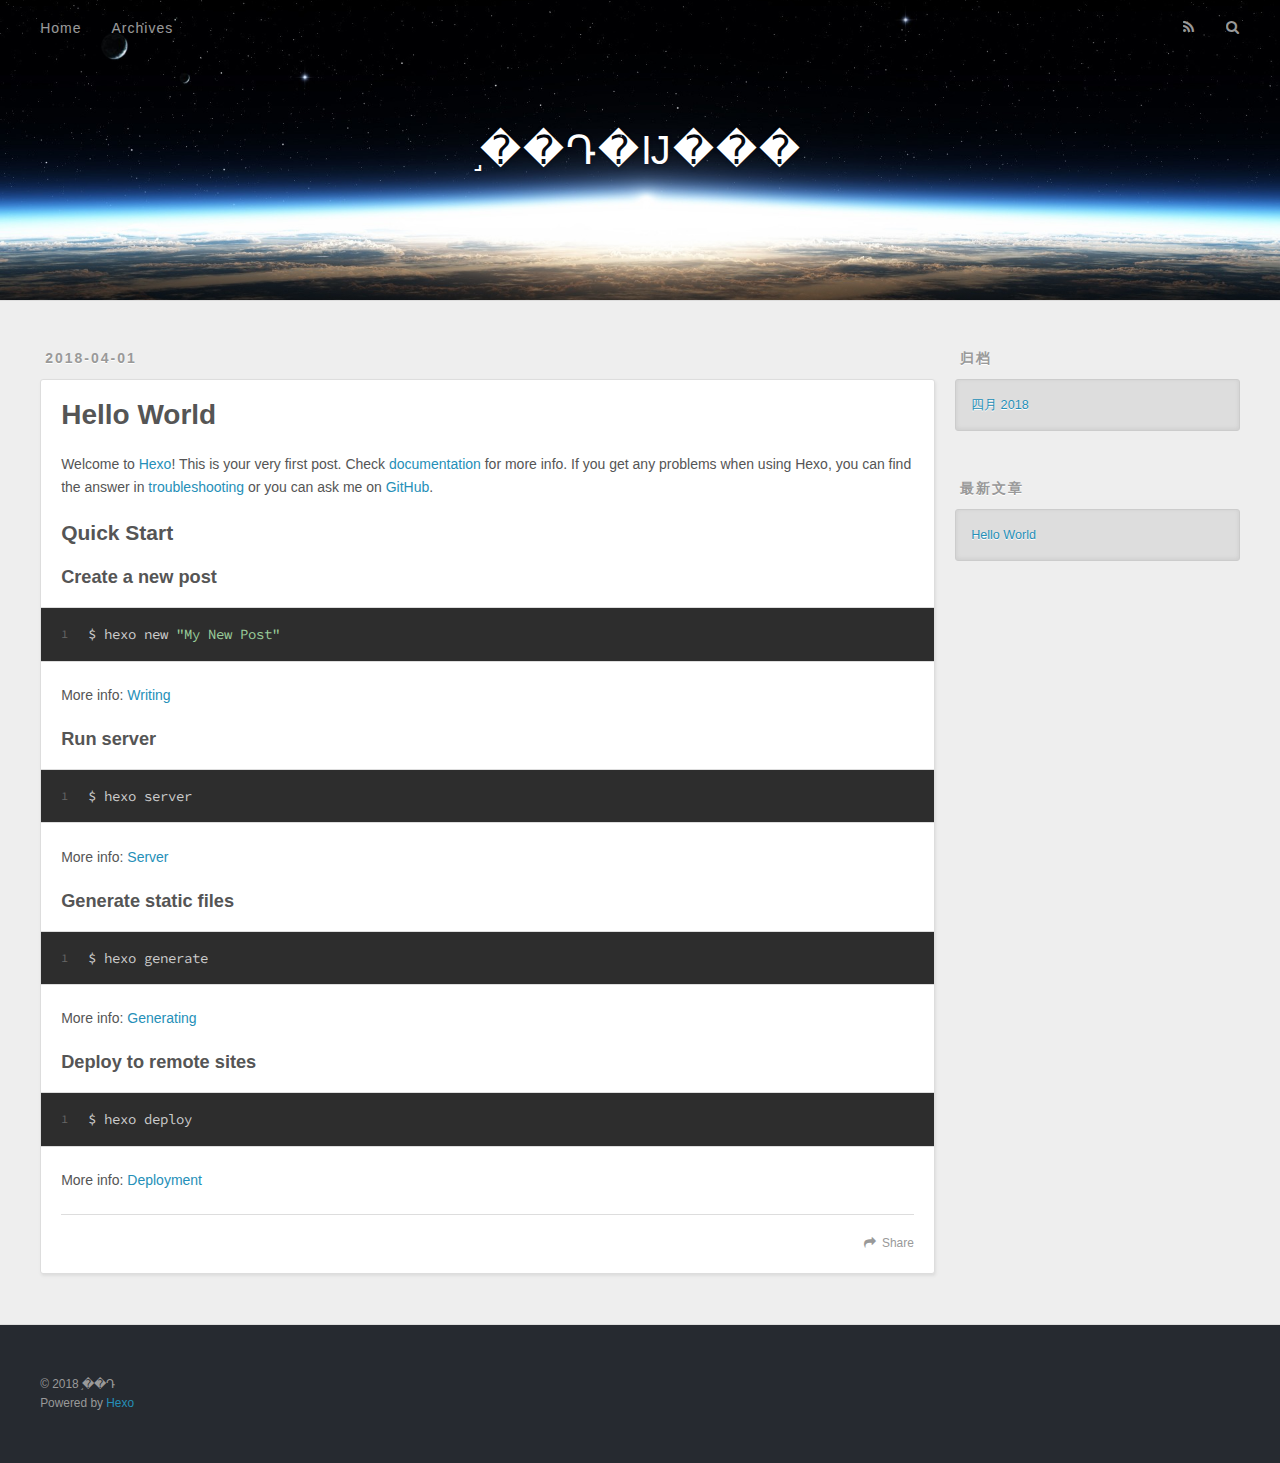
==== index.html @ 1e16e2cf "Site updated: 2018-04-01 16:45:06" ====
<!DOCTYPE html>
<html>
<head>
  <meta charset="utf-8">
  

  
  <title>֣��Դ�Ĳ���</title>
  <meta name="viewport" content="width=device-width, initial-scale=1, maximum-scale=1">
  <meta property="og:type" content="website">
<meta property="og:title" content="֣��Դ�Ĳ���">
<meta property="og:url" content="http://yoursite.com/index.html">
<meta property="og:site_name" content="֣��Դ�Ĳ���">
<meta property="og:locale" content="zh-CN">
<meta name="twitter:card" content="summary">
<meta name="twitter:title" content="֣��Դ�Ĳ���">
  
    <link rel="alternate" href="/atom.xml" title="֣��Դ�Ĳ���" type="application/atom+xml">
  
  
    <link rel="icon" href="/favicon.png">
  
  
    <link href="//fonts.googleapis.com/css?family=Source+Code+Pro" rel="stylesheet" type="text/css">
  
  <link rel="stylesheet" href="/css/style.css">
</head>

<body>
  <div id="container">
    <div id="wrap">
      <header id="header">
  <div id="banner"></div>
  <div id="header-outer" class="outer">
    <div id="header-title" class="inner">
      <h1 id="logo-wrap">
        <a href="/" id="logo">֣��Դ�Ĳ���</a>
      </h1>
      
    </div>
    <div id="header-inner" class="inner">
      <nav id="main-nav">
        <a id="main-nav-toggle" class="nav-icon"></a>
        
          <a class="main-nav-link" href="/">Home</a>
        
          <a class="main-nav-link" href="/archives">Archives</a>
        
      </nav>
      <nav id="sub-nav">
        
          <a id="nav-rss-link" class="nav-icon" href="/atom.xml" title="RSS Feed"></a>
        
        <a id="nav-search-btn" class="nav-icon" title="搜索"></a>
      </nav>
      <div id="search-form-wrap">
        <form action="//google.com/search" method="get" accept-charset="UTF-8" class="search-form"><input type="search" name="q" class="search-form-input" placeholder="Search"><button type="submit" class="search-form-submit">&#xF002;</button><input type="hidden" name="sitesearch" value="http://yoursite.com"></form>
      </div>
    </div>
  </div>
</header>
      <div class="outer">
        <section id="main">
  
    <article id="post-hello-world" class="article article-type-post" itemscope itemprop="blogPost">
  <div class="article-meta">
    <a href="/2018/04/01/hello-world/" class="article-date">
  <time datetime="2018-04-01T06:42:32.834Z" itemprop="datePublished">2018-04-01</time>
</a>
    
  </div>
  <div class="article-inner">
    
    
      <header class="article-header">
        
  
    <h1 itemprop="name">
      <a class="article-title" href="/2018/04/01/hello-world/">Hello World</a>
    </h1>
  

      </header>
    
    <div class="article-entry" itemprop="articleBody">
      
        <p>Welcome to <a href="https://hexo.io/" target="_blank" rel="noopener">Hexo</a>! This is your very first post. Check <a href="https://hexo.io/docs/" target="_blank" rel="noopener">documentation</a> for more info. If you get any problems when using Hexo, you can find the answer in <a href="https://hexo.io/docs/troubleshooting.html" target="_blank" rel="noopener">troubleshooting</a> or you can ask me on <a href="https://github.com/hexojs/hexo/issues" target="_blank" rel="noopener">GitHub</a>.</p>
<h2 id="Quick-Start"><a href="#Quick-Start" class="headerlink" title="Quick Start"></a>Quick Start</h2><h3 id="Create-a-new-post"><a href="#Create-a-new-post" class="headerlink" title="Create a new post"></a>Create a new post</h3><figure class="highlight bash"><table><tr><td class="gutter"><pre><span class="line">1</span><br></pre></td><td class="code"><pre><span class="line">$ hexo new <span class="string">"My New Post"</span></span><br></pre></td></tr></table></figure>
<p>More info: <a href="https://hexo.io/docs/writing.html" target="_blank" rel="noopener">Writing</a></p>
<h3 id="Run-server"><a href="#Run-server" class="headerlink" title="Run server"></a>Run server</h3><figure class="highlight bash"><table><tr><td class="gutter"><pre><span class="line">1</span><br></pre></td><td class="code"><pre><span class="line">$ hexo server</span><br></pre></td></tr></table></figure>
<p>More info: <a href="https://hexo.io/docs/server.html" target="_blank" rel="noopener">Server</a></p>
<h3 id="Generate-static-files"><a href="#Generate-static-files" class="headerlink" title="Generate static files"></a>Generate static files</h3><figure class="highlight bash"><table><tr><td class="gutter"><pre><span class="line">1</span><br></pre></td><td class="code"><pre><span class="line">$ hexo generate</span><br></pre></td></tr></table></figure>
<p>More info: <a href="https://hexo.io/docs/generating.html" target="_blank" rel="noopener">Generating</a></p>
<h3 id="Deploy-to-remote-sites"><a href="#Deploy-to-remote-sites" class="headerlink" title="Deploy to remote sites"></a>Deploy to remote sites</h3><figure class="highlight bash"><table><tr><td class="gutter"><pre><span class="line">1</span><br></pre></td><td class="code"><pre><span class="line">$ hexo deploy</span><br></pre></td></tr></table></figure>
<p>More info: <a href="https://hexo.io/docs/deployment.html" target="_blank" rel="noopener">Deployment</a></p>

      
    </div>
    <footer class="article-footer">
      <a data-url="http://yoursite.com/2018/04/01/hello-world/" data-id="cjfgfx59500001gvr5syrt8mp" class="article-share-link">Share</a>
      
      
    </footer>
  </div>
  
</article>


  


</section>
        
          <aside id="sidebar">
  
    

  
    

  
    
  
    
  <div class="widget-wrap">
    <h3 class="widget-title">归档</h3>
    <div class="widget">
      <ul class="archive-list"><li class="archive-list-item"><a class="archive-list-link" href="/archives/2018/04/">四月 2018</a></li></ul>
    </div>
  </div>


  
    
  <div class="widget-wrap">
    <h3 class="widget-title">最新文章</h3>
    <div class="widget">
      <ul>
        
          <li>
            <a href="/2018/04/01/hello-world/">Hello World</a>
          </li>
        
      </ul>
    </div>
  </div>

  
</aside>
        
      </div>
      <footer id="footer">
  
  <div class="outer">
    <div id="footer-info" class="inner">
      &copy; 2018 ֣��Դ<br>
      Powered by <a href="http://hexo.io/" target="_blank">Hexo</a>
    </div>
  </div>
</footer>
    </div>
    <nav id="mobile-nav">
  
    <a href="/" class="mobile-nav-link">Home</a>
  
    <a href="/archives" class="mobile-nav-link">Archives</a>
  
</nav>
    

<script src="//ajax.googleapis.com/ajax/libs/jquery/2.0.3/jquery.min.js"></script>


  <link rel="stylesheet" href="/fancybox/jquery.fancybox.css">
  <script src="/fancybox/jquery.fancybox.pack.js"></script>


<script src="/js/script.js"></script>



  </div>
</body>
</html>
---- css/style.css ----
body {
  width: 100%;
}
body:before,
body:after {
  content: "";
  display: table;
}
body:after {
  clear: both;
}
html,
body,
div,
span,
applet,
object,
iframe,
h1,
h2,
h3,
h4,
h5,
h6,
p,
blockquote,
pre,
a,
abbr,
acronym,
address,
big,
cite,
code,
del,
dfn,
em,
img,
ins,
kbd,
q,
s,
samp,
small,
strike,
strong,
sub,
sup,
tt,
var,
dl,
dt,
dd,
ol,
ul,
li,
fieldset,
form,
label,
legend,
table,
caption,
tbody,
tfoot,
thead,
tr,
th,
td {
  margin: 0;
  padding: 0;
  border: 0;
  outline: 0;
  font-weight: inherit;
  font-style: inherit;
  font-family: inherit;
  font-size: 100%;
  vertical-align: baseline;
}
body {
  line-height: 1;
  color: #000;
  background: #fff;
}
ol,
ul {
  list-style: none;
}
table {
  border-collapse: separate;
  border-spacing: 0;
  vertical-align: middle;
}
caption,
th,
td {
  text-align: left;
  font-weight: normal;
  vertical-align: middle;
}
a img {
  border: none;
}
input,
button {
  margin: 0;
  padding: 0;
}
input::-moz-focus-inner,
button::-moz-focus-inner {
  border: 0;
  padding: 0;
}
@font-face {
  font-family: FontAwesome;
  font-style: normal;
  font-weight: normal;
  src: url("fonts/fontawesome-webfont.eot?v=#4.0.3");
  src: url("fonts/fontawesome-webfont.eot?#iefix&v=#4.0.3") format("embedded-opentype"), url("fonts/fontawesome-webfont.woff?v=#4.0.3") format("woff"), url("fonts/fontawesome-webfont.ttf?v=#4.0.3") format("truetype"), url("fonts/fontawesome-webfont.svg#fontawesomeregular?v=#4.0.3") format("svg");
}
html,
body,
#container {
  height: 100%;
}
body {
  background: #eee;
  font: 14px -apple-system, BlinkMacSystemFont, "Segoe UI", "Roboto", "Oxygen", "Ubuntu", "Cantarell", "Fira Sans", "Droid Sans", "Helvetica Neue", sans-serif;
  -webkit-text-size-adjust: 100%;
}
.outer {
  max-width: 1220px;
  margin: 0 auto;
  padding: 0 20px;
}
.outer:before,
.outer:after {
  content: "";
  display: table;
}
.outer:after {
  clear: both;
}
.inner {
  display: inline;
  float: left;
  width: 98.33333333333333%;
  margin: 0 0.833333333333333%;
}
.left,
.alignleft {
  float: left;
}
.right,
.alignright {
  float: right;
}
.clear {
  clear: both;
}
#container {
  position: relative;
}
.mobile-nav-on {
  overflow: hidden;
}
#wrap {
  height: 100%;
  width: 100%;
  position: absolute;
  top: 0;
  left: 0;
  -webkit-transition: 0.2s ease-out;
  -moz-transition: 0.2s ease-out;
  -ms-transition: 0.2s ease-out;
  transition: 0.2s ease-out;
  z-index: 1;
  background: #eee;
}
.mobile-nav-on #wrap {
  left: 280px;
}
@media screen and (min-width: 768px) {
  #main {
    display: inline;
    float: left;
    width: 73.33333333333333%;
    margin: 0 0.833333333333333%;
  }
}
.article-date,
.article-category-link,
.archive-year,
.widget-title {
  text-decoration: none;
  text-transform: uppercase;
  letter-spacing: 2px;
  color: #999;
  margin-bottom: 1em;
  margin-left: 5px;
  line-height: 1em;
  text-shadow: 0 1px #fff;
  font-weight: bold;
}
.article-inner,
.archive-article-inner {
  background: #fff;
  -webkit-box-shadow: 1px 2px 3px #ddd;
  box-shadow: 1px 2px 3px #ddd;
  border: 1px solid #ddd;
  border-radius: 3px;
}
.article-entry h1,
.widget h1 {
  font-size: 2em;
}
.article-entry h2,
.widget h2 {
  font-size: 1.5em;
}
.article-entry h3,
.widget h3 {
  font-size: 1.3em;
}
.article-entry h4,
.widget h4 {
  font-size: 1.2em;
}
.article-entry h5,
.widget h5 {
  font-size: 1em;
}
.article-entry h6,
.widget h6 {
  font-size: 1em;
  color: #999;
}
.article-entry hr,
.widget hr {
  border: 1px dashed #ddd;
}
.article-entry strong,
.widget strong {
  font-weight: bold;
}
.article-entry em,
.widget em,
.article-entry cite,
.widget cite {
  font-style: italic;
}
.article-entry sup,
.widget sup,
.article-entry sub,
.widget sub {
  font-size: 0.75em;
  line-height: 0;
  position: relative;
  vertical-align: baseline;
}
.article-entry sup,
.widget sup {
  top: -0.5em;
}
.article-entry sub,
.widget sub {
  bottom: -0.2em;
}
.article-entry small,
.widget small {
  font-size: 0.85em;
}
.article-entry acronym,
.widget acronym,
.article-entry abbr,
.widget abbr {
  border-bottom: 1px dotted;
}
.article-entry ul,
.widget ul,
.article-entry ol,
.widget ol,
.article-entry dl,
.widget dl {
  margin: 0 20px;
  line-height: 1.6em;
}
.article-entry ul ul,
.widget ul ul,
.article-entry ol ul,
.widget ol ul,
.article-entry ul ol,
.widget ul ol,
.article-entry ol ol,
.widget ol ol {
  margin-top: 0;
  margin-bottom: 0;
}
.article-entry ul,
.widget ul {
  list-style: disc;
}
.article-entry ol,
.widget ol {
  list-style: decimal;
}
.article-entry dt,
.widget dt {
  font-weight: bold;
}
#header {
  height: 300px;
  position: relative;
  border-bottom: 1px solid #ddd;
}
#header:before,
#header:after {
  content: "";
  position: absolute;
  left: 0;
  right: 0;
  height: 40px;
}
#header:before {
  top: 0;
  background: -webkit-linear-gradient(rgba(0,0,0,0.2), transparent);
  background: -moz-linear-gradient(rgba(0,0,0,0.2), transparent);
  background: -ms-linear-gradient(rgba(0,0,0,0.2), transparent);
  background: linear-gradient(rgba(0,0,0,0.2), transparent);
}
#header:after {
  bottom: 0;
  background: -webkit-linear-gradient(transparent, rgba(0,0,0,0.2));
  background: -moz-linear-gradient(transparent, rgba(0,0,0,0.2));
  background: -ms-linear-gradient(transparent, rgba(0,0,0,0.2));
  background: linear-gradient(transparent, rgba(0,0,0,0.2));
}
#header-outer {
  height: 100%;
  position: relative;
}
#header-inner {
  position: relative;
  overflow: hidden;
}
#banner {
  position: absolute;
  top: 0;
  left: 0;
  width: 100%;
  height: 100%;
  background: url("images/banner.jpg") center #000;
  -webkit-background-size: cover;
  -moz-background-size: cover;
  background-size: cover;
  z-index: -1;
}
#header-title {
  text-align: center;
  height: 40px;
  position: absolute;
  top: 50%;
  left: 0;
  margin-top: -20px;
}
#logo,
#subtitle {
  text-decoration: none;
  color: #fff;
  font-weight: 300;
  text-shadow: 0 1px 4px rgba(0,0,0,0.3);
}
#logo {
  font-size: 40px;
  line-height: 40px;
  letter-spacing: 2px;
}
#subtitle {
  font-size: 16px;
  line-height: 16px;
  letter-spacing: 1px;
}
#subtitle-wrap {
  margin-top: 16px;
}
#main-nav {
  float: left;
  margin-left: -15px;
}
.nav-icon,
.main-nav-link {
  float: left;
  color: #fff;
  opacity: 0.6;
  text-decoration: none;
  text-shadow: 0 1px rgba(0,0,0,0.2);
  -webkit-transition: opacity 0.2s;
  -moz-transition: opacity 0.2s;
  -ms-transition: opacity 0.2s;
  transition: opacity 0.2s;
  display: block;
  padding: 20px 15px;
}
.nav-icon:hover,
.main-nav-link:hover {
  opacity: 1;
}
.nav-icon {
  font-family: FontAwesome;
  text-align: center;
  font-size: 14px;
  width: 14px;
  height: 14px;
  padding: 20px 15px;
  position: relative;
  cursor: pointer;
}
.main-nav-link {
  font-weight: 300;
  letter-spacing: 1px;
}
@media screen and (max-width: 479px) {
  .main-nav-link {
    display: none;
  }
}
#main-nav-toggle {
  display: none;
}
#main-nav-toggle:before {
  content: "\f0c9";
}
@media screen and (max-width: 479px) {
  #main-nav-toggle {
    display: block;
  }
}
#sub-nav {
  float: right;
  margin-right: -15px;
}
#nav-rss-link:before {
  content: "\f09e";
}
#nav-search-btn:before {
  content: "\f002";
}
#search-form-wrap {
  position: absolute;
  top: 15px;
  width: 150px;
  height: 30px;
  right: -150px;
  opacity: 0;
  -webkit-transition: 0.2s ease-out;
  -moz-transition: 0.2s ease-out;
  -ms-transition: 0.2s ease-out;
  transition: 0.2s ease-out;
}
#search-form-wrap.on {
  opacity: 1;
  right: 0;
}
@media screen and (max-width: 479px) {
  #search-form-wrap {
    width: 100%;
    right: -100%;
  }
}
.search-form {
  position: absolute;
  top: 0;
  left: 0;
  right: 0;
  background: #fff;
  padding: 5px 15px;
  border-radius: 15px;
  -webkit-box-shadow: 0 0 10px rgba(0,0,0,0.3);
  box-shadow: 0 0 10px rgba(0,0,0,0.3);
}
.search-form-input {
  border: none;
  background: none;
  color: #555;
  width: 100%;
  font: 13px -apple-system, BlinkMacSystemFont, "Segoe UI", "Roboto", "Oxygen", "Ubuntu", "Cantarell", "Fira Sans", "Droid Sans", "Helvetica Neue", sans-serif;
  outline: none;
}
.search-form-input::-webkit-search-results-decoration,
.search-form-input::-webkit-search-cancel-button {
  -webkit-appearance: none;
}
.search-form-submit {
  position: absolute;
  top: 50%;
  right: 10px;
  margin-top: -7px;
  font: 13px FontAwesome;
  border: none;
  background: none;
  color: #bbb;
  cursor: pointer;
}
.search-form-submit:hover,
.search-form-submit:focus {
  color: #777;
}
.article {
  margin: 50px 0;
}
.article-inner {
  overflow: hidden;
}
.article-meta:before,
.article-meta:after {
  content: "";
  display: table;
}
.article-meta:after {
  clear: both;
}
.article-date {
  float: left;
}
.article-category {
  float: left;
  line-height: 1em;
  color: #ccc;
  text-shadow: 0 1px #fff;
  margin-left: 8px;
}
.article-category:before {
  content: "\2022";
}
.article-category-link {
  margin: 0 12px 1em;
}
.article-header {
  padding: 20px 20px 0;
}
.article-title {
  text-decoration: none;
  font-size: 2em;
  font-weight: bold;
  color: #555;
  line-height: 1.1em;
  -webkit-transition: color 0.2s;
  -moz-transition: color 0.2s;
  -ms-transition: color 0.2s;
  transition: color 0.2s;
}
a.article-title:hover {
  color: #258fb8;
}
.article-entry {
  color: #555;
  padding: 0 20px;
}
.article-entry:before,
.article-entry:after {
  content: "";
  display: table;
}
.article-entry:after {
  clear: both;
}
.article-entry p,
.article-entry table {
  line-height: 1.6em;
  margin: 1.6em 0;
}
.article-entry h1,
.article-entry h2,
.article-entry h3,
.article-entry h4,
.article-entry h5,
.article-entry h6 {
  font-weight: bold;
}
.article-entry h1,
.article-entry h2,
.article-entry h3,
.article-entry h4,
.article-entry h5,
.article-entry h6 {
  line-height: 1.1em;
  margin: 1.1em 0;
}
.article-entry a {
  color: #258fb8;
  text-decoration: none;
}
.article-entry a:hover {
  text-decoration: underline;
}
.article-entry ul,
.article-entry ol,
.article-entry dl {
  margin-top: 1.6em;
  margin-bottom: 1.6em;
}
.article-entry img,
.article-entry video {
  max-width: 100%;
  height: auto;
  display: block;
  margin: auto;
}
.article-entry iframe {
  border: none;
}
.article-entry table {
  width: 100%;
  border-collapse: collapse;
  border-spacing: 0;
}
.article-entry th {
  font-weight: bold;
  border-bottom: 3px solid #ddd;
  padding-bottom: 0.5em;
}
.article-entry td {
  border-bottom: 1px solid #ddd;
  padding: 10px 0;
}
.article-entry blockquote {
  font-family: Georgia, "Times New Roman", serif;
  font-size: 1.4em;
  margin: 1.6em 20px;
  text-align: center;
}
.article-entry blockquote footer {
  font-size: 14px;
  margin: 1.6em 0;
  font-family: -apple-system, BlinkMacSystemFont, "Segoe UI", "Roboto", "Oxygen", "Ubuntu", "Cantarell", "Fira Sans", "Droid Sans", "Helvetica Neue", sans-serif;
}
.article-entry blockquote footer cite:before {
  content: "—";
  padding: 0 0.5em;
}
.article-entry .pullquote {
  text-align: left;
  width: 45%;
  margin: 0;
}
.article-entry .pullquote.left {
  margin-left: 0.5em;
  margin-right: 1em;
}
.article-entry .pullquote.right {
  margin-right: 0.5em;
  margin-left: 1em;
}
.article-entry .caption {
  color: #999;
  display: block;
  font-size: 0.9em;
  margin-top: 0.5em;
  position: relative;
  text-align: center;
}
.article-entry .video-container {
  position: relative;
  padding-top: 56.25%;
  height: 0;
  overflow: hidden;
}
.article-entry .video-container iframe,
.article-entry .video-container object,
.article-entry .video-container embed {
  position: absolute;
  top: 0;
  left: 0;
  width: 100%;
  height: 100%;
  margin-top: 0;
}
.article-more-link a {
  display: inline-block;
  line-height: 1em;
  padding: 6px 15px;
  border-radius: 15px;
  background: #eee;
  color: #999;
  text-shadow: 0 1px #fff;
  text-decoration: none;
}
.article-more-link a:hover {
  background: #258fb8;
  color: #fff;
  text-decoration: none;
  text-shadow: 0 1px #1e7293;
}
.article-footer {
  font-size: 0.85em;
  line-height: 1.6em;
  border-top: 1px solid #ddd;
  padding-top: 1.6em;
  margin: 0 20px 20px;
}
.article-footer:before,
.article-footer:after {
  content: "";
  display: table;
}
.article-footer:after {
  clear: both;
}
.article-footer a {
  color: #999;
  text-decoration: none;
}
.article-footer a:hover {
  color: #555;
}
.article-tag-list-item {
  float: left;
  margin-right: 10px;
}
.article-tag-list-link:before {
  content: "#";
}
.article-comment-link {
  float: right;
}
.article-comment-link:before {
  content: "\f075";
  font-family: FontAwesome;
  padding-right: 8px;
}
.article-share-link {
  cursor: pointer;
  float: right;
  margin-left: 20px;
}
.article-share-link:before {
  content: "\f064";
  font-family: FontAwesome;
  padding-right: 6px;
}
#article-nav {
  position: relative;
}
#article-nav:before,
#article-nav:after {
  content: "";
  display: table;
}
#article-nav:after {
  clear: both;
}
@media screen and (min-width: 768px) {
  #article-nav {
    margin: 50px 0;
  }
  #article-nav:before {
    width: 8px;
    height: 8px;
    position: absolute;
    top: 50%;
    left: 50%;
    margin-top: -4px;
    margin-left: -4px;
    content: "";
    border-radius: 50%;
    background: #ddd;
    -webkit-box-shadow: 0 1px 2px #fff;
    box-shadow: 0 1px 2px #fff;
  }
}
.article-nav-link-wrap {
  text-decoration: none;
  text-shadow: 0 1px #fff;
  color: #999;
  -webkit-box-sizing: border-box;
  -moz-box-sizing: border-box;
  box-sizing: border-box;
  margin-top: 50px;
  text-align: center;
  display: block;
}
.article-nav-link-wrap:hover {
  color: #555;
}
@media screen and (min-width: 768px) {
  .article-nav-link-wrap {
    width: 50%;
    margin-top: 0;
  }
}
@media screen and (min-width: 768px) {
  #article-nav-newer {
    float: left;
    text-align: right;
    padding-right: 20px;
  }
}
@media screen and (min-width: 768px) {
  #article-nav-older {
    float: right;
    text-align: left;
    padding-left: 20px;
  }
}
.article-nav-caption {
  text-transform: uppercase;
  letter-spacing: 2px;
  color: #ddd;
  line-height: 1em;
  font-weight: bold;
}
#article-nav-newer .article-nav-caption {
  margin-right: -2px;
}
.article-nav-title {
  font-size: 0.85em;
  line-height: 1.6em;
  margin-top: 0.5em;
}
.article-share-box {
  position: absolute;
  display: none;
  background: #fff;
  -webkit-box-shadow: 1px 2px 10px rgba(0,0,0,0.2);
  box-shadow: 1px 2px 10px rgba(0,0,0,0.2);
  border-radius: 3px;
  margin-left: -145px;
  overflow: hidden;
  z-index: 1;
}
.article-share-box.on {
  display: block;
}
.article-share-input {
  width: 100%;
  background: none;
  -webkit-box-sizing: border-box;
  -moz-box-sizing: border-box;
  box-sizing: border-box;
  font: 14px -apple-system, BlinkMacSystemFont, "Segoe UI", "Roboto", "Oxygen", "Ubuntu", "Cantarell", "Fira Sans", "Droid Sans", "Helvetica Neue", sans-serif;
  padding: 0 15px;
  color: #555;
  outline: none;
  border: 1px solid #ddd;
  border-radius: 3px 3px 0 0;
  height: 36px;
  line-height: 36px;
}
.article-share-links {
  background: #eee;
}
.article-share-links:before,
.article-share-links:after {
  content: "";
  display: table;
}
.article-share-links:after {
  clear: both;
}
.article-share-twitter,
.article-share-facebook,
.article-share-pinterest,
.article-share-google {
  width: 50px;
  height: 36px;
  display: block;
  float: left;
  position: relative;
  color: #999;
  text-shadow: 0 1px #fff;
}
.article-share-twitter:before,
.article-share-facebook:before,
.article-share-pinterest:before,
.article-share-google:before {
  font-size: 20px;
  font-family: FontAwesome;
  width: 20px;
  height: 20px;
  position: absolute;
  top: 50%;
  left: 50%;
  margin-top: -10px;
  margin-left: -10px;
  text-align: center;
}
.article-share-twitter:hover,
.article-share-facebook:hover,
.article-share-pinterest:hover,
.article-share-google:hover {
  color: #fff;
}
.article-share-twitter:before {
  content: "\f099";
}
.article-share-twitter:hover {
  background: #00aced;
  text-shadow: 0 1px #008abe;
}
.article-share-facebook:before {
  content: "\f09a";
}
.article-share-facebook:hover {
  background: #3b5998;
  text-shadow: 0 1px #2f477a;
}
.article-share-pinterest:before {
  content: "\f0d2";
}
.article-share-pinterest:hover {
  background: #cb2027;
  text-shadow: 0 1px #a21a1f;
}
.article-share-google:before {
  content: "\f0d5";
}
.article-share-google:hover {
  background: #dd4b39;
  text-shadow: 0 1px #be3221;
}
.article-gallery {
  background: #000;
  position: relative;
}
.article-gallery-photos {
  position: relative;
  overflow: hidden;
}
.article-gallery-img {
  display: none;
  max-width: 100%;
}
.article-gallery-img:first-child {
  display: block;
}
.article-gallery-img.loaded {
  position: absolute;
  display: block;
}
.article-gallery-img img {
  display: block;
  max-width: 100%;
  margin: 0 auto;
}
#comments {
  background: #fff;
  -webkit-box-shadow: 1px 2px 3px #ddd;
  box-shadow: 1px 2px 3px #ddd;
  padding: 20px;
  border: 1px solid #ddd;
  border-radius: 3px;
  margin: 50px 0;
}
#comments a {
  color: #258fb8;
}
.archives-wrap {
  margin: 50px 0;
}
.archives:before,
.archives:after {
  content: "";
  display: table;
}
.archives:after {
  clear: both;
}
.archive-year-wrap {
  margin-bottom: 1em;
}
.archives {
  -webkit-column-gap: 10px;
  -moz-column-gap: 10px;
  column-gap: 10px;
}
@media screen and (min-width: 480px) and (max-width: 767px) {
  .archives {
    -webkit-column-count: 2;
    -moz-column-count: 2;
    column-count: 2;
  }
}
@media screen and (min-width: 768px) {
  .archives {
    -webkit-column-count: 3;
    -moz-column-count: 3;
    column-count: 3;
  }
}
.archive-article {
  -webkit-column-break-inside: avoid;
  page-break-inside: avoid;
  overflow: hidden;
  break-inside: avoid-column;
}
.archive-article-inner {
  padding: 10px;
  margin-bottom: 15px;
}
.archive-article-title {
  text-decoration: none;
  font-weight: bold;
  color: #555;
  -webkit-transition: color 0.2s;
  -moz-transition: color 0.2s;
  -ms-transition: color 0.2s;
  transition: color 0.2s;
  line-height: 1.6em;
}
.archive-article-title:hover {
  color: #258fb8;
}
.archive-article-footer {
  margin-top: 1em;
}
.archive-article-date {
  color: #999;
  text-decoration: none;
  font-size: 0.85em;
  line-height: 1em;
  margin-bottom: 0.5em;
  display: block;
}
#page-nav {
  margin: 50px auto;
  background: #fff;
  -webkit-box-shadow: 1px 2px 3px #ddd;
  box-shadow: 1px 2px 3px #ddd;
  border: 1px solid #ddd;
  border-radius: 3px;
  text-align: center;
  color: #999;
  overflow: hidden;
}
#page-nav:before,
#page-nav:after {
  content: "";
  display: table;
}
#page-nav:after {
  clear: both;
}
#page-nav a,
#page-nav span {
  padding: 10px 20px;
  line-height: 1;
  height: 2ex;
}
#page-nav a {
  color: #999;
  text-decoration: none;
}
#page-nav a:hover {
  background: #999;
  color: #fff;
}
#page-nav .prev {
  float: left;
}
#page-nav .next {
  float: right;
}
#page-nav .page-number {
  display: inline-block;
}
@media screen and (max-width: 479px) {
  #page-nav .page-number {
    display: none;
  }
}
#page-nav .current {
  color: #555;
  font-weight: bold;
}
#page-nav .space {
  color: #ddd;
}
#footer {
  background: #262a30;
  padding: 50px 0;
  border-top: 1px solid #ddd;
  color: #999;
}
#footer a {
  color: #258fb8;
  text-decoration: none;
}
#footer a:hover {
  text-decoration: underline;
}
#footer-info {
  line-height: 1.6em;
  font-size: 0.85em;
}
.article-entry pre,
.article-entry .highlight {
  background: #2d2d2d;
  margin: 0 -20px;
  padding: 15px 20px;
  border-style: solid;
  border-color: #ddd;
  border-width: 1px 0;
  overflow: auto;
  color: #ccc;
  line-height: 22.400000000000002px;
}
.article-entry .highlight .gutter pre,
.article-entry .gist .gist-file .gist-data .line-numbers {
  color: #666;
  font-size: 0.85em;
}
.article-entry pre,
.article-entry code {
  font-family: "Source Code Pro", Consolas, Monaco, Menlo, Consolas, monospace;
}
.article-entry code {
  background: #eee;
  text-shadow: 0 1px #fff;
  padding: 0 0.3em;
}
.article-entry pre code {
  background: none;
  text-shadow: none;
  padding: 0;
}
.article-entry .highlight pre {
  border: none;
  margin: 0;
  padding: 0;
}
.article-entry .highlight table {
  margin: 0;
  width: auto;
}
.article-entry .highlight td {
  border: none;
  padding: 0;
}
.article-entry .highlight figcaption {
  font-size: 0.85em;
  color: #999;
  line-height: 1em;
  margin-bottom: 1em;
}
.article-entry .highlight figcaption:before,
.article-entry .highlight figcaption:after {
  content: "";
  display: table;
}
.article-entry .highlight figcaption:after {
  clear: both;
}
.article-entry .highlight figcaption a {
  float: right;
}
.article-entry .highlight .gutter pre {
  text-align: right;
  padding-right: 20px;
}
.article-entry .highlight .line {
  height: 22.400000000000002px;
}
.article-entry .highlight .line.marked {
  background: #515151;
}
.article-entry .gist {
  margin: 0 -20px;
  border-style: solid;
  border-color: #ddd;
  border-width: 1px 0;
  background: #2d2d2d;
  padding: 15px 20px 15px 0;
}
.article-entry .gist .gist-file {
  border: none;
  font-family: "Source Code Pro", Consolas, Monaco, Menlo, Consolas, monospace;
  margin: 0;
}
.article-entry .gist .gist-file .gist-data {
  background: none;
  border: none;
}
.article-entry .gist .gist-file .gist-data .line-numbers {
  background: none;
  border: none;
  padding: 0 20px 0 0;
}
.article-entry .gist .gist-file .gist-data .line-data {
  padding: 0 !important;
}
.article-entry .gist .gist-file .highlight {
  margin: 0;
  padding: 0;
  border: none;
}
.article-entry .gist .gist-file .gist-meta {
  background: #2d2d2d;
  color: #999;
  font: 0.85em -apple-system, BlinkMacSystemFont, "Segoe UI", "Roboto", "Oxygen", "Ubuntu", "Cantarell", "Fira Sans", "Droid Sans", "Helvetica Neue", sans-serif;
  text-shadow: 0 0;
  padding: 0;
  margin-top: 1em;
  margin-left: 20px;
}
.article-entry .gist .gist-file .gist-meta a {
  color: #258fb8;
  font-weight: normal;
}
.article-entry .gist .gist-file .gist-meta a:hover {
  text-decoration: underline;
}
pre .comment,
pre .title {
  color: #999;
}
pre .variable,
pre .attribute,
pre .tag,
pre .regexp,
pre .ruby .constant,
pre .xml .tag .title,
pre .xml .pi,
pre .xml .doctype,
pre .html .doctype,
pre .css .id,
pre .css .class,
pre .css .pseudo {
  color: #f2777a;
}
pre .number,
pre .preprocessor,
pre .built_in,
pre .literal,
pre .params,
pre .constant {
  color: #f99157;
}
pre .class,
pre .ruby .class .title,
pre .css .rules .attribute {
  color: #9c9;
}
pre .string,
pre .value,
pre .inheritance,
pre .header,
pre .ruby .symbol,
pre .xml .cdata {
  color: #9c9;
}
pre .css .hexcolor {
  color: #6cc;
}
pre .function,
pre .python .decorator,
pre .python .title,
pre .ruby .function .title,
pre .ruby .title .keyword,
pre .perl .sub,
pre .javascript .title,
pre .coffeescript .title {
  color: #69c;
}
pre .keyword,
pre .javascript .function {
  color: #c9c;
}
@media screen and (max-width: 479px) {
  #mobile-nav {
    position: absolute;
    top: 0;
    left: 0;
    width: 280px;
    height: 100%;
    background: #191919;
    border-right: 1px solid #fff;
  }
}
@media screen and (max-width: 479px) {
  .mobile-nav-link {
    display: block;
    color: #999;
    text-decoration: none;
    padding: 15px 20px;
    font-weight: bold;
  }
  .mobile-nav-link:hover {
    color: #fff;
  }
}
@media screen and (min-width: 768px) {
  #sidebar {
    display: inline;
    float: left;
    width: 23.333333333333332%;
    margin: 0 0.833333333333333%;
  }
}
.widget-wrap {
  margin: 50px 0;
}
.widget {
  color: #777;
  text-shadow: 0 1px #fff;
  background: #ddd;
  -webkit-box-shadow: 0 -1px 4px #ccc inset;
  box-shadow: 0 -1px 4px #ccc inset;
  border: 1px solid #ccc;
  padding: 15px;
  border-radius: 3px;
}
.widget a {
  color: #258fb8;
  text-decoration: none;
}
.widget a:hover {
  text-decoration: underline;
}
.widget ul ul,
.widget ol ul,
.widget dl ul,
.widget ul ol,
.widget ol ol,
.widget dl ol,
.widget ul dl,
.widget ol dl,
.widget dl dl {
  margin-left: 15px;
  list-style: disc;
}
.widget {
  line-height: 1.6em;
  word-wrap: break-word;
  font-size: 0.9em;
}
.widget ul,
.widget ol {
  list-style: none;
  margin: 0;
}
.widget ul ul,
.widget ol ul,
.widget ul ol,
.widget ol ol {
  margin: 0 20px;
}
.widget ul ul,
.widget ol ul {
  list-style: disc;
}
.widget ul ol,
.widget ol ol {
  list-style: decimal;
}
.category-list-count,
.tag-list-count,
.archive-list-count {
  padding-left: 5px;
  color: #999;
  font-size: 0.85em;
}
.category-list-count:before,
.tag-list-count:before,
.archive-list-count:before {
  content: "(";
}
.category-list-count:after,
.tag-list-count:after,
.archive-list-count:after {
  content: ")";
}
.tagcloud a {
  margin-right: 5px;
  display: inline-block;
}
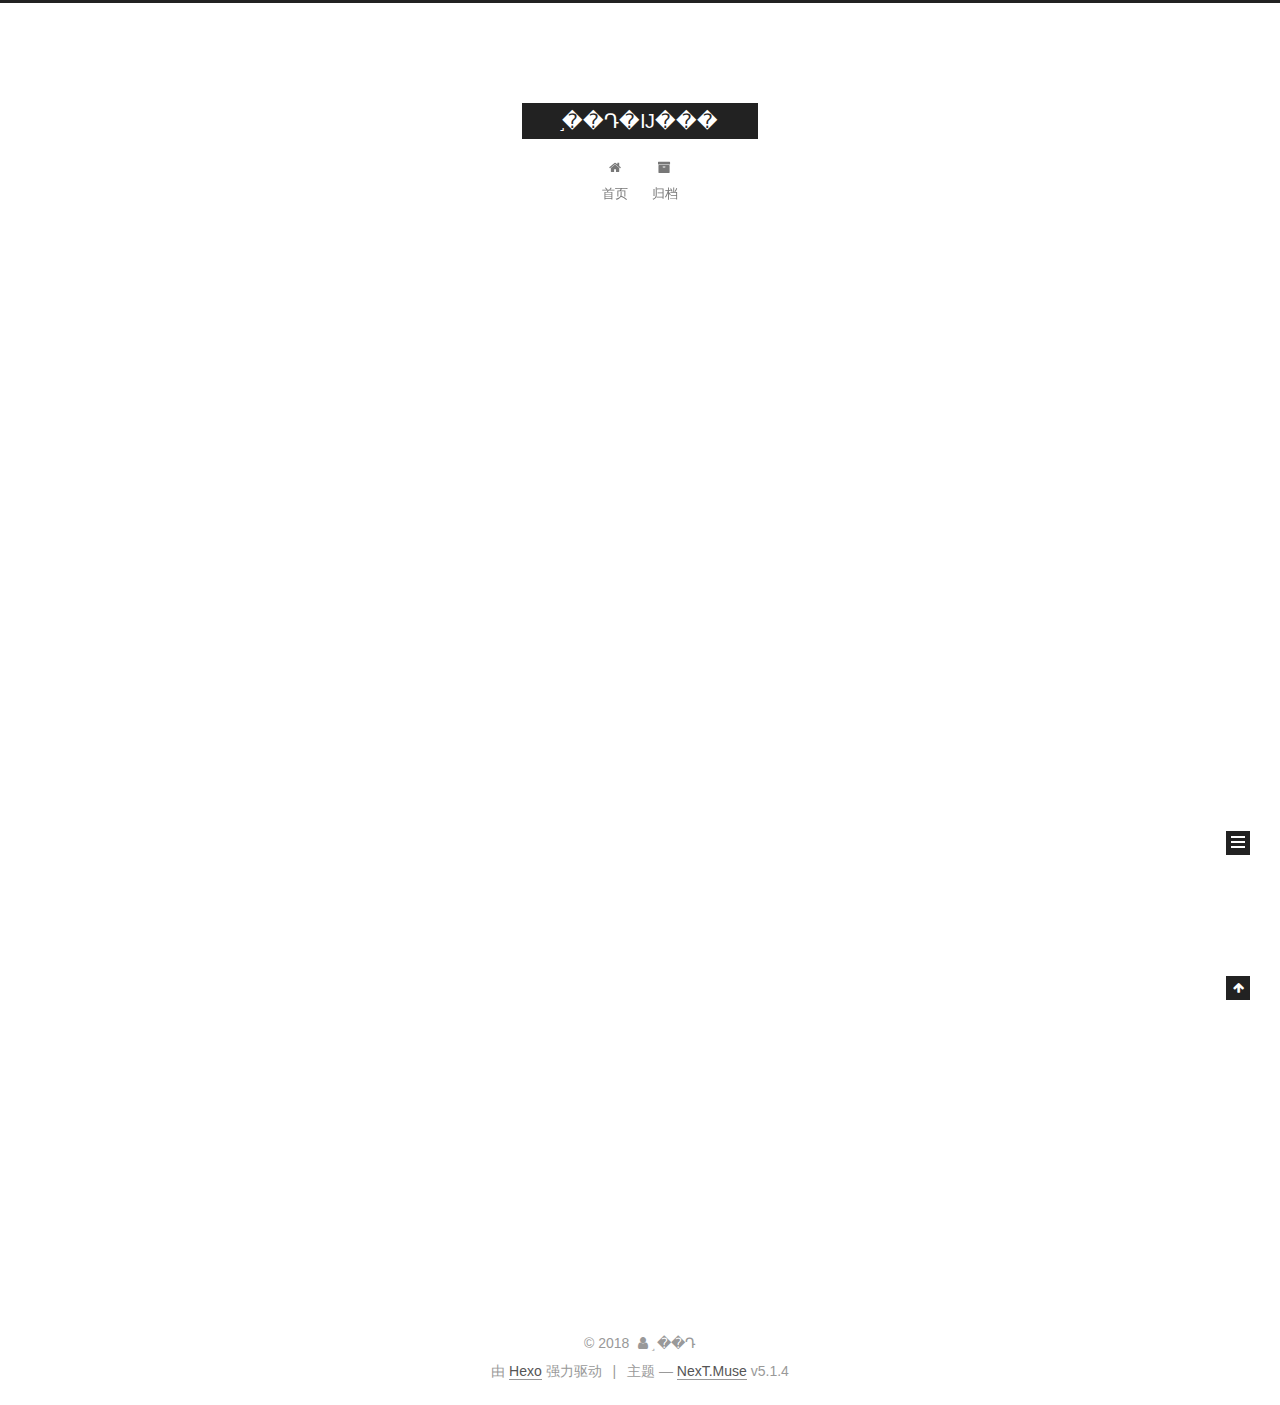
==== commit 4b5d0924: "Site updated: 2018-04-01 16:56:33" ====
--- a/index.html
+++ b/index.html
@@ -1,90 +1,306 @@
 <!DOCTYPE html>
-<html>
+
+
+
+  
+
+
+<html class="theme-next muse use-motion" lang="zh-Hans">
 <head>
-  <meta charset="utf-8">
-  
-
-  
-  <title>֣��Դ�Ĳ���</title>
-  <meta name="viewport" content="width=device-width, initial-scale=1, maximum-scale=1">
-  <meta property="og:type" content="website">
+  <meta charset="UTF-8"/>
+<meta http-equiv="X-UA-Compatible" content="IE=edge" />
+<meta name="viewport" content="width=device-width, initial-scale=1, maximum-scale=1"/>
+<meta name="theme-color" content="#222">
+
+
+
+
+
+
+
+
+
+<meta http-equiv="Cache-Control" content="no-transform" />
+<meta http-equiv="Cache-Control" content="no-siteapp" />
+
+
+
+
+
+
+
+
+
+
+
+
+
+
+
+
+  
+  
+  <link href="/lib/fancybox/source/jquery.fancybox.css?v=2.1.5" rel="stylesheet" type="text/css" />
+
+
+
+
+
+
+
+<link href="/lib/font-awesome/css/font-awesome.min.css?v=4.6.2" rel="stylesheet" type="text/css" />
+
+<link href="/css/main.css?v=5.1.4" rel="stylesheet" type="text/css" />
+
+
+  <link rel="apple-touch-icon" sizes="180x180" href="/images/apple-touch-icon-next.png?v=5.1.4">
+
+
+  <link rel="icon" type="image/png" sizes="32x32" href="/images/favicon-32x32-next.png?v=5.1.4">
+
+
+  <link rel="icon" type="image/png" sizes="16x16" href="/images/favicon-16x16-next.png?v=5.1.4">
+
+
+  <link rel="mask-icon" href="/images/logo.svg?v=5.1.4" color="#222">
+
+
+
+
+
+  <meta name="keywords" content="Hexo, NexT" />
+
+
+
+
+
+
+
+
+
+
+<meta property="og:type" content="website">
 <meta property="og:title" content="֣��Դ�Ĳ���">
 <meta property="og:url" content="http://yoursite.com/index.html">
 <meta property="og:site_name" content="֣��Դ�Ĳ���">
-<meta property="og:locale" content="zh-CN">
+<meta property="og:locale" content="zh-Hans">
 <meta name="twitter:card" content="summary">
 <meta name="twitter:title" content="֣��Դ�Ĳ���">
-  
-    <link rel="alternate" href="/atom.xml" title="֣��Դ�Ĳ���" type="application/atom+xml">
-  
-  
-    <link rel="icon" href="/favicon.png">
-  
-  
-    <link href="//fonts.googleapis.com/css?family=Source+Code+Pro" rel="stylesheet" type="text/css">
-  
-  <link rel="stylesheet" href="/css/style.css">
+
+
+
+<script type="text/javascript" id="hexo.configurations">
+  var NexT = window.NexT || {};
+  var CONFIG = {
+    root: '/',
+    scheme: 'Muse',
+    version: '5.1.4',
+    sidebar: {"position":"left","display":"post","offset":12,"b2t":false,"scrollpercent":false,"onmobile":false},
+    fancybox: true,
+    tabs: true,
+    motion: {"enable":true,"async":false,"transition":{"post_block":"fadeIn","post_header":"slideDownIn","post_body":"slideDownIn","coll_header":"slideLeftIn","sidebar":"slideUpIn"}},
+    duoshuo: {
+      userId: '0',
+      author: '博主'
+    },
+    algolia: {
+      applicationID: '',
+      apiKey: '',
+      indexName: '',
+      hits: {"per_page":10},
+      labels: {"input_placeholder":"Search for Posts","hits_empty":"We didn't find any results for the search: ${query}","hits_stats":"${hits} results found in ${time} ms"}
+    }
+  };
+</script>
+
+
+
+  <link rel="canonical" href="http://yoursite.com/"/>
+
+
+
+
+
+  <title>֣��Դ�Ĳ���</title>
+  
+
+
+
+
+
+
+
+
 </head>
 
-<body>
-  <div id="container">
-    <div id="wrap">
-      <header id="header">
-  <div id="banner"></div>
-  <div id="header-outer" class="outer">
-    <div id="header-title" class="inner">
-      <h1 id="logo-wrap">
-        <a href="/" id="logo">֣��Դ�Ĳ���</a>
-      </h1>
-      
+<body itemscope itemtype="http://schema.org/WebPage" lang="zh-Hans">
+
+  
+  
+    
+  
+
+  <div class="container sidebar-position-left 
+  page-home">
+    <div class="headband"></div>
+
+    <header id="header" class="header" itemscope itemtype="http://schema.org/WPHeader">
+      <div class="header-inner"><div class="site-brand-wrapper">
+  <div class="site-meta ">
+    
+
+    <div class="custom-logo-site-title">
+      <a href="/"  class="brand" rel="start">
+        <span class="logo-line-before"><i></i></span>
+        <span class="site-title">֣��Դ�Ĳ���</span>
+        <span class="logo-line-after"><i></i></span>
+      </a>
     </div>
-    <div id="header-inner" class="inner">
-      <nav id="main-nav">
-        <a id="main-nav-toggle" class="nav-icon"></a>
-        
-          <a class="main-nav-link" href="/">Home</a>
-        
-          <a class="main-nav-link" href="/archives">Archives</a>
-        
-      </nav>
-      <nav id="sub-nav">
-        
-          <a id="nav-rss-link" class="nav-icon" href="/atom.xml" title="RSS Feed"></a>
-        
-        <a id="nav-search-btn" class="nav-icon" title="搜索"></a>
-      </nav>
-      <div id="search-form-wrap">
-        <form action="//google.com/search" method="get" accept-charset="UTF-8" class="search-form"><input type="search" name="q" class="search-form-input" placeholder="Search"><button type="submit" class="search-form-submit">&#xF002;</button><input type="hidden" name="sitesearch" value="http://yoursite.com"></form>
-      </div>
-    </div>
+      
+        <p class="site-subtitle"></p>
+      
   </div>
-</header>
-      <div class="outer">
-        <section id="main">
-  
-    <article id="post-hello-world" class="article article-type-post" itemscope itemprop="blogPost">
-  <div class="article-meta">
-    <a href="/2018/04/01/hello-world/" class="article-date">
-  <time datetime="2018-04-01T06:42:32.834Z" itemprop="datePublished">2018-04-01</time>
-</a>
-    
+
+  <div class="site-nav-toggle">
+    <button>
+      <span class="btn-bar"></span>
+      <span class="btn-bar"></span>
+      <span class="btn-bar"></span>
+    </button>
   </div>
-  <div class="article-inner">
-    
-    
-      <header class="article-header">
-        
-  
-    <h1 itemprop="name">
-      <a class="article-title" href="/2018/04/01/hello-world/">Hello World</a>
-    </h1>
-  
-
+</div>
+
+<nav class="site-nav">
+  
+
+  
+    <ul id="menu" class="menu">
+      
+        
+        <li class="menu-item menu-item-home">
+          <a href="/" rel="section">
+            
+              <i class="menu-item-icon fa fa-fw fa-home"></i> <br />
+            
+            首页
+          </a>
+        </li>
+      
+        
+        <li class="menu-item menu-item-archives">
+          <a href="/archives/" rel="section">
+            
+              <i class="menu-item-icon fa fa-fw fa-archive"></i> <br />
+            
+            归档
+          </a>
+        </li>
+      
+
+      
+    </ul>
+  
+
+  
+</nav>
+
+
+
+ </div>
+    </header>
+
+    <main id="main" class="main">
+      <div class="main-inner">
+        <div class="content-wrap">
+          <div id="content" class="content">
+            
+  <section id="posts" class="posts-expand">
+    
+      
+
+  
+
+  
+  
+  
+
+  <article class="post post-type-normal" itemscope itemtype="http://schema.org/Article">
+  
+  
+  
+  <div class="post-block">
+    <link itemprop="mainEntityOfPage" href="http://yoursite.com/2018/04/01/hello-world/">
+
+    <span hidden itemprop="author" itemscope itemtype="http://schema.org/Person">
+      <meta itemprop="name" content="֣��Դ">
+      <meta itemprop="description" content="">
+      <meta itemprop="image" content="/images/avatar.gif">
+    </span>
+
+    <span hidden itemprop="publisher" itemscope itemtype="http://schema.org/Organization">
+      <meta itemprop="name" content="֣��Դ�Ĳ���">
+    </span>
+
+    
+      <header class="post-header">
+
+        
+        
+          <h1 class="post-title" itemprop="name headline">
+                
+                <a class="post-title-link" href="/2018/04/01/hello-world/" itemprop="url">Hello World</a></h1>
+        
+
+        <div class="post-meta">
+          <span class="post-time">
+            
+              <span class="post-meta-item-icon">
+                <i class="fa fa-calendar-o"></i>
+              </span>
+              
+                <span class="post-meta-item-text">发表于</span>
+              
+              <time title="创建于" itemprop="dateCreated datePublished" datetime="2018-04-01T14:42:32+08:00">
+                2018-04-01
+              </time>
+            
+
+            
+
+            
+          </span>
+
+          
+
+          
+            
+          
+
+          
+          
+
+          
+
+          
+
+          
+
+        </div>
       </header>
     
-    <div class="article-entry" itemprop="articleBody">
-      
-        <p>Welcome to <a href="https://hexo.io/" target="_blank" rel="noopener">Hexo</a>! This is your very first post. Check <a href="https://hexo.io/docs/" target="_blank" rel="noopener">documentation</a> for more info. If you get any problems when using Hexo, you can find the answer in <a href="https://hexo.io/docs/troubleshooting.html" target="_blank" rel="noopener">troubleshooting</a> or you can ask me on <a href="https://github.com/hexojs/hexo/issues" target="_blank" rel="noopener">GitHub</a>.</p>
+
+    
+    
+    
+    <div class="post-body" itemprop="articleBody">
+
+      
+      
+
+      
+        
+          
+            <p>Welcome to <a href="https://hexo.io/" target="_blank" rel="noopener">Hexo</a>! This is your very first post. Check <a href="https://hexo.io/docs/" target="_blank" rel="noopener">documentation</a> for more info. If you get any problems when using Hexo, you can find the answer in <a href="https://hexo.io/docs/troubleshooting.html" target="_blank" rel="noopener">troubleshooting</a> or you can ask me on <a href="https://github.com/hexojs/hexo/issues" target="_blank" rel="noopener">GitHub</a>.</p>
 <h2 id="Quick-Start"><a href="#Quick-Start" class="headerlink" title="Quick Start"></a>Quick Start</h2><h3 id="Create-a-new-post"><a href="#Create-a-new-post" class="headerlink" title="Create a new post"></a>Create a new post</h3><figure class="highlight bash"><table><tr><td class="gutter"><pre><span class="line">1</span><br></pre></td><td class="code"><pre><span class="line">$ hexo new <span class="string">"My New Post"</span></span><br></pre></td></tr></table></figure>
 <p>More info: <a href="https://hexo.io/docs/writing.html" target="_blank" rel="noopener">Writing</a></p>
 <h3 id="Run-server"><a href="#Run-server" class="headerlink" title="Run server"></a>Run server</h3><figure class="highlight bash"><table><tr><td class="gutter"><pre><span class="line">1</span><br></pre></td><td class="code"><pre><span class="line">$ hexo server</span><br></pre></td></tr></table></figure>
@@ -94,91 +310,307 @@
 <h3 id="Deploy-to-remote-sites"><a href="#Deploy-to-remote-sites" class="headerlink" title="Deploy to remote sites"></a>Deploy to remote sites</h3><figure class="highlight bash"><table><tr><td class="gutter"><pre><span class="line">1</span><br></pre></td><td class="code"><pre><span class="line">$ hexo deploy</span><br></pre></td></tr></table></figure>
 <p>More info: <a href="https://hexo.io/docs/deployment.html" target="_blank" rel="noopener">Deployment</a></p>
 
+          
+        
       
     </div>
-    <footer class="article-footer">
-      <a data-url="http://yoursite.com/2018/04/01/hello-world/" data-id="cjfgfx59500001gvr5syrt8mp" class="article-share-link">Share</a>
-      
+    
+    
+    
+
+    
+
+    
+
+    
+
+    <footer class="post-footer">
+      
+
+      
+
+      
+
+      
+      
+        <div class="post-eof"></div>
       
     </footer>
   </div>
   
-</article>
-
-
-  
-
-
-</section>
-        
-          <aside id="sidebar">
-  
-    
-
-  
-    
-
-  
-    
-  
-    
-  <div class="widget-wrap">
-    <h3 class="widget-title">归档</h3>
-    <div class="widget">
-      <ul class="archive-list"><li class="archive-list-item"><a class="archive-list-link" href="/archives/2018/04/">四月 2018</a></li></ul>
+  
+  
+  </article>
+
+
+    
+  </section>
+
+  
+
+
+          </div>
+          
+
+
+          
+
+        </div>
+        
+          
+  
+  <div class="sidebar-toggle">
+    <div class="sidebar-toggle-line-wrap">
+      <span class="sidebar-toggle-line sidebar-toggle-line-first"></span>
+      <span class="sidebar-toggle-line sidebar-toggle-line-middle"></span>
+      <span class="sidebar-toggle-line sidebar-toggle-line-last"></span>
     </div>
   </div>
 
-
-  
-    
-  <div class="widget-wrap">
-    <h3 class="widget-title">最新文章</h3>
-    <div class="widget">
-      <ul>
-        
-          <li>
-            <a href="/2018/04/01/hello-world/">Hello World</a>
-          </li>
-        
-      </ul>
+  <aside id="sidebar" class="sidebar">
+    
+    <div class="sidebar-inner">
+
+      
+
+      
+
+      <section class="site-overview-wrap sidebar-panel sidebar-panel-active">
+        <div class="site-overview">
+          <div class="site-author motion-element" itemprop="author" itemscope itemtype="http://schema.org/Person">
+            
+              <p class="site-author-name" itemprop="name">֣��Դ</p>
+              <p class="site-description motion-element" itemprop="description"></p>
+          </div>
+
+          <nav class="site-state motion-element">
+
+            
+              <div class="site-state-item site-state-posts">
+              
+                <a href="/archives/">
+              
+                  <span class="site-state-item-count">1</span>
+                  <span class="site-state-item-name">日志</span>
+                </a>
+              </div>
+            
+
+            
+
+            
+
+          </nav>
+
+          
+
+          
+
+          
+          
+
+          
+          
+
+          
+
+        </div>
+      </section>
+
+      
+
+      
+
     </div>
+  </aside>
+
+
+        
+      </div>
+    </main>
+
+    <footer id="footer" class="footer">
+      <div class="footer-inner">
+        <div class="copyright">&copy; <span itemprop="copyrightYear">2018</span>
+  <span class="with-love">
+    <i class="fa fa-user"></i>
+  </span>
+  <span class="author" itemprop="copyrightHolder">֣��Դ</span>
+
+  
+</div>
+
+
+  <div class="powered-by">由 <a class="theme-link" target="_blank" href="https://hexo.io">Hexo</a> 强力驱动</div>
+
+
+
+  <span class="post-meta-divider">|</span>
+
+
+
+  <div class="theme-info">主题 &mdash; <a class="theme-link" target="_blank" href="https://github.com/iissnan/hexo-theme-next">NexT.Muse</a> v5.1.4</div>
+
+
+
+
+        
+
+
+
+
+
+
+
+        
+      </div>
+    </footer>
+
+    
+      <div class="back-to-top">
+        <i class="fa fa-arrow-up"></i>
+        
+      </div>
+    
+
+    
+
   </div>
 
   
-</aside>
-        
-      </div>
-      <footer id="footer">
-  
-  <div class="outer">
-    <div id="footer-info" class="inner">
-      &copy; 2018 ֣��Դ<br>
-      Powered by <a href="http://hexo.io/" target="_blank">Hexo</a>
-    </div>
-  </div>
-</footer>
-    </div>
-    <nav id="mobile-nav">
-  
-    <a href="/" class="mobile-nav-link">Home</a>
-  
-    <a href="/archives" class="mobile-nav-link">Archives</a>
-  
-</nav>
-    
-
-<script src="//ajax.googleapis.com/ajax/libs/jquery/2.0.3/jquery.min.js"></script>
-
-
-  <link rel="stylesheet" href="/fancybox/jquery.fancybox.css">
-  <script src="/fancybox/jquery.fancybox.pack.js"></script>
-
-
-<script src="/js/script.js"></script>
-
-
-
-  </div>
+
+<script type="text/javascript">
+  if (Object.prototype.toString.call(window.Promise) !== '[object Function]') {
+    window.Promise = null;
+  }
+</script>
+
+
+
+
+
+
+
+
+
+  
+
+
+
+
+
+
+
+
+
+
+
+
+  
+  
+    <script type="text/javascript" src="/lib/jquery/index.js?v=2.1.3"></script>
+  
+
+  
+  
+    <script type="text/javascript" src="/lib/fastclick/lib/fastclick.min.js?v=1.0.6"></script>
+  
+
+  
+  
+    <script type="text/javascript" src="/lib/jquery_lazyload/jquery.lazyload.js?v=1.9.7"></script>
+  
+
+  
+  
+    <script type="text/javascript" src="/lib/velocity/velocity.min.js?v=1.2.1"></script>
+  
+
+  
+  
+    <script type="text/javascript" src="/lib/velocity/velocity.ui.min.js?v=1.2.1"></script>
+  
+
+  
+  
+    <script type="text/javascript" src="/lib/fancybox/source/jquery.fancybox.pack.js?v=2.1.5"></script>
+  
+
+
+  
+
+
+  <script type="text/javascript" src="/js/src/utils.js?v=5.1.4"></script>
+
+  <script type="text/javascript" src="/js/src/motion.js?v=5.1.4"></script>
+
+
+
+  
+  
+
+  
+
+  
+
+
+  <script type="text/javascript" src="/js/src/bootstrap.js?v=5.1.4"></script>
+
+
+
+  
+
+
+  
+
+
+
+
+	
+
+
+
+
+
+  
+
+
+
+
+
+  
+
+
+
+
+
+
+
+
+
+
+
+
+  
+
+
+
+
+
+  
+
+  
+
+  
+
+  
+  
+
+  
+
+  
+
+  
+
 </body>
-</html>+</html>
--- a/css/main.css
+++ b/css/main.css
@@ -0,0 +1,2662 @@
+/* normalize.css v3.0.2 | MIT License | git.io/normalize */
+html {
+  font-family: sans-serif; /* 1 */
+  -ms-text-size-adjust: 100%; /* 2 */
+  -webkit-text-size-adjust: 100%; /* 2 */
+}
+body {
+  margin: 0;
+}
+article,
+aside,
+details,
+figcaption,
+figure,
+footer,
+header,
+hgroup,
+main,
+menu,
+nav,
+section,
+summary {
+  display: block;
+}
+audio,
+canvas,
+progress,
+video {
+  display: inline-block; /* 1 */
+  vertical-align: baseline; /* 2 */
+}
+audio:not([controls]) {
+  display: none;
+  height: 0;
+}
+[hidden],
+template {
+  display: none;
+}
+a {
+  background-color: transparent;
+}
+a:active,
+a:hover {
+  outline: 0;
+}
+abbr[title] {
+  border-bottom: 1px dotted;
+}
+b,
+strong {
+  font-weight: bold;
+}
+dfn {
+  font-style: italic;
+}
+h1 {
+  font-size: 2em;
+  margin: 0.67em 0;
+}
+mark {
+  background: #ff0;
+  color: #000;
+}
+small {
+  font-size: 80%;
+}
+sub,
+sup {
+  font-size: 75%;
+  line-height: 0;
+  position: relative;
+  vertical-align: baseline;
+}
+sup {
+  top: -0.5em;
+}
+sub {
+  bottom: -0.25em;
+}
+img {
+  border: 0;
+}
+svg:not(:root) {
+  overflow: hidden;
+}
+figure {
+  margin: 1em 40px;
+}
+hr {
+  -moz-box-sizing: content-box;
+  box-sizing: content-box;
+  height: 0;
+}
+pre {
+  overflow: auto;
+}
+code,
+kbd,
+pre,
+samp {
+  font-family: monospace, monospace;
+  font-size: 1em;
+}
+button,
+input,
+optgroup,
+select,
+textarea {
+  color: inherit; /* 1 */
+  font: inherit; /* 2 */
+  margin: 0; /* 3 */
+}
+button {
+  overflow: visible;
+}
+button,
+select {
+  text-transform: none;
+}
+button,
+html input[type="button"],
+input[type="reset"],
+input[type="submit"] {
+  -webkit-appearance: button; /* 2 */
+  cursor: pointer; /* 3 */
+}
+button[disabled],
+html input[disabled] {
+  cursor: default;
+}
+button::-moz-focus-inner,
+input::-moz-focus-inner {
+  border: 0;
+  padding: 0;
+}
+input {
+  line-height: normal;
+}
+input[type="checkbox"],
+input[type="radio"] {
+  box-sizing: border-box; /* 1 */
+  padding: 0; /* 2 */
+}
+input[type="number"]::-webkit-inner-spin-button,
+input[type="number"]::-webkit-outer-spin-button {
+  height: auto;
+}
+input[type="search"] {
+  -webkit-appearance: textfield; /* 1 */
+  -moz-box-sizing: content-box;
+  -webkit-box-sizing: content-box; /* 2 */
+  box-sizing: content-box;
+}
+input[type="search"]::-webkit-search-cancel-button,
+input[type="search"]::-webkit-search-decoration {
+  -webkit-appearance: none;
+}
+fieldset {
+  border: 1px solid #c0c0c0;
+  margin: 0 2px;
+  padding: 0.35em 0.625em 0.75em;
+}
+legend {
+  border: 0; /* 1 */
+  padding: 0; /* 2 */
+}
+textarea {
+  overflow: auto;
+}
+optgroup {
+  font-weight: bold;
+}
+table {
+  border-collapse: collapse;
+  border-spacing: 0;
+}
+td,
+th {
+  padding: 0;
+}
+::selection {
+  background: #262a30;
+  color: #fff;
+}
+body {
+  position: relative;
+  font-family: 'Lato', "PingFang SC", "Microsoft YaHei", sans-serif;
+  font-size: 14px;
+  line-height: 2;
+  color: #555;
+  background: #fff;
+}
+@media (max-width: 767px) {
+  body {
+    padding-right: 0 !important;
+  }
+}
+@media (min-width: 768px) and (max-width: 991px) {
+  body {
+    padding-right: 0 !important;
+  }
+}
+@media (min-width: 1600px) {
+  body {
+    font-size: 16px;
+  }
+}
+h1,
+h2,
+h3,
+h4,
+h5,
+h6 {
+  margin: 0;
+  padding: 0;
+  font-weight: bold;
+  line-height: 1.5;
+  font-family: 'Lato', "PingFang SC", "Microsoft YaHei", sans-serif;
+}
+h2,
+h3,
+h4,
+h5,
+h6 {
+  margin: 20px 0 15px;
+}
+h1 {
+  font-size: 22px;
+}
+@media (max-width: 767px) {
+  h1 {
+    font-size: 18px;
+  }
+}
+h2 {
+  font-size: 20px;
+}
+@media (max-width: 767px) {
+  h2 {
+    font-size: 16px;
+  }
+}
+h3 {
+  font-size: 18px;
+}
+@media (max-width: 767px) {
+  h3 {
+    font-size: 14px;
+  }
+}
+h4 {
+  font-size: 16px;
+}
+@media (max-width: 767px) {
+  h4 {
+    font-size: 12px;
+  }
+}
+h5 {
+  font-size: 14px;
+}
+@media (max-width: 767px) {
+  h5 {
+    font-size: 10px;
+  }
+}
+h6 {
+  font-size: 12px;
+}
+@media (max-width: 767px) {
+  h6 {
+    font-size: 8px;
+  }
+}
+p {
+  margin: 0 0 20px 0;
+}
+a {
+  color: #555;
+  text-decoration: none;
+  outline: none;
+  border-bottom: 1px solid #999;
+  word-wrap: break-word;
+}
+a:hover {
+  color: #222;
+  border-bottom-color: #222;
+}
+blockquote {
+  margin: 0;
+  padding: 0;
+}
+img {
+  display: block;
+  margin: auto;
+  max-width: 100%;
+  height: auto;
+}
+hr {
+  margin: 40px 0;
+  height: 3px;
+  border: none;
+  background-color: #ddd;
+  background-image: repeating-linear-gradient(-45deg, #fff, #fff 4px, transparent 4px, transparent 8px);
+}
+blockquote {
+  padding: 0 15px;
+  color: #666;
+  border-left: 4px solid #ddd;
+}
+blockquote cite::before {
+  content: "-";
+  padding: 0 5px;
+}
+dt {
+  font-weight: 700;
+}
+dd {
+  margin: 0;
+  padding: 0;
+}
+kbd {
+  border: 1px solid #ccc;
+  border-radius: 0.2em;
+  box-shadow: 0.1em 0.1em 0.2em rgba(0,0,0,0.1);
+  background-color: #f9f9f9;
+  font-family: inherit;
+  background-image: -webkit-linear-gradient(top, #eee, #fff, #eee);
+  padding: 0.1em 0.3em;
+  white-space: nowrap;
+}
+.text-left {
+  text-align: left;
+}
+.text-center {
+  text-align: center;
+}
+.text-right {
+  text-align: right;
+}
+.text-justify {
+  text-align: justify;
+}
+.text-nowrap {
+  white-space: nowrap;
+}
+.text-lowercase {
+  text-transform: lowercase;
+}
+.text-uppercase {
+  text-transform: uppercase;
+}
+.text-capitalize {
+  text-transform: capitalize;
+}
+.center-block {
+  display: block;
+  margin-left: auto;
+  margin-right: auto;
+}
+.clearfix:before,
+.clearfix:after {
+  content: " ";
+  display: table;
+}
+.clearfix:after {
+  clear: both;
+}
+.pullquote {
+  width: 45%;
+}
+.pullquote.left {
+  float: left;
+  margin-left: 5px;
+  margin-right: 10px;
+}
+.pullquote.right {
+  float: right;
+  margin-left: 10px;
+  margin-right: 5px;
+}
+.affix.affix.affix {
+  position: fixed;
+}
+.translation {
+  margin-top: -20px;
+  font-size: 14px;
+  color: #999;
+}
+.scrollbar-measure {
+  width: 100px;
+  height: 100px;
+  overflow: scroll;
+  position: absolute;
+  top: -9999px;
+}
+.use-motion .motion-element {
+  opacity: 0;
+}
+table {
+  margin: 20px 0;
+  width: 100%;
+  border-collapse: collapse;
+  border-spacing: 0;
+  border: 1px solid #ddd;
+  font-size: 14px;
+  table-layout: fixed;
+  word-wrap: break-all;
+}
+table>tbody>tr:nth-of-type(odd) {
+  background-color: #f9f9f9;
+}
+table>tbody>tr:hover {
+  background-color: #f5f5f5;
+}
+caption,
+th,
+td {
+  padding: 8px;
+  text-align: left;
+  vertical-align: middle;
+  font-weight: normal;
+}
+th,
+td {
+  border-bottom: 3px solid #ddd;
+  border-right: 1px solid #eee;
+}
+th {
+  padding-bottom: 10px;
+  font-weight: 700;
+}
+td {
+  border-bottom-width: 1px;
+}
+html,
+body {
+  height: 100%;
+}
+.container {
+  position: relative;
+  min-height: 100%;
+}
+.header-inner {
+  margin: 0 auto;
+  padding: 100px 0 70px;
+  width: 700px;
+}
+@media (min-width: 1600px) {
+  .container .header-inner {
+    width: 900px;
+  }
+}
+.main {
+  padding-bottom: 150px;
+}
+.main-inner {
+  margin: 0 auto;
+  width: 700px;
+}
+@media (min-width: 1600px) {
+  .container .main-inner {
+    width: 900px;
+  }
+}
+.footer {
+  position: absolute;
+  left: 0;
+  bottom: 0;
+  width: 100%;
+  min-height: 50px;
+}
+.footer-inner {
+  box-sizing: border-box;
+  margin: 20px auto;
+  width: 700px;
+}
+@media (min-width: 1600px) {
+  .container .footer-inner {
+    width: 900px;
+  }
+}
+pre,
+.highlight {
+  overflow: auto;
+  margin: 20px 0;
+  padding: 0;
+  font-size: 13px;
+  color: #4d4d4c;
+  background: #f7f7f7;
+  line-height: 1.6;
+}
+pre,
+code {
+  font-family: consolas, Menlo, "PingFang SC", "Microsoft YaHei", monospace;
+}
+code {
+  padding: 2px 4px;
+  word-wrap: break-word;
+  color: #555;
+  background: #eee;
+  border-radius: 3px;
+  font-size: 13px;
+}
+pre {
+  padding: 10px;
+}
+pre code {
+  padding: 0;
+  color: #4d4d4c;
+  background: none;
+  text-shadow: none;
+}
+.highlight {
+  border-radius: 1px;
+}
+.highlight pre {
+  border: none;
+  margin: 0;
+  padding: 10px 0;
+}
+.highlight table {
+  margin: 0;
+  width: auto;
+  border: none;
+}
+.highlight td {
+  border: none;
+  padding: 0;
+}
+.highlight figcaption {
+  font-size: 1em;
+  color: #4d4d4c;
+  line-height: 1em;
+  margin-bottom: 1em;
+}
+.highlight figcaption:before,
+.highlight figcaption:after {
+  content: " ";
+  display: table;
+}
+.highlight figcaption:after {
+  clear: both;
+}
+.highlight figcaption a {
+  float: right;
+  color: #4d4d4c;
+}
+.highlight figcaption a:hover {
+  border-bottom-color: #4d4d4c;
+}
+.highlight .gutter pre {
+  padding-left: 10px;
+  padding-right: 10px;
+  color: #869194;
+  text-align: right;
+  background-color: #eff2f3;
+}
+.highlight .code pre {
+  width: 100%;
+  padding-left: 10px;
+  padding-right: 10px;
+  background-color: #f7f7f7;
+}
+.highlight .line {
+  height: 20px;
+}
+.gutter {
+  -webkit-user-select: none;
+  -moz-user-select: none;
+  -ms-user-select: none;
+  user-select: none;
+}
+.gist table {
+  width: auto;
+}
+.gist table td {
+  border: none;
+}
+pre .deletion {
+  background: #fdd;
+}
+pre .addition {
+  background: #dfd;
+}
+pre .meta {
+  color: #8959a8;
+}
+pre .comment {
+  color: #8e908c;
+}
+pre .variable,
+pre .attribute,
+pre .tag,
+pre .regexp,
+pre .ruby .constant,
+pre .xml .tag .title,
+pre .xml .pi,
+pre .xml .doctype,
+pre .html .doctype,
+pre .css .id,
+pre .css .class,
+pre .css .pseudo {
+  color: #c82829;
+}
+pre .number,
+pre .preprocessor,
+pre .built_in,
+pre .literal,
+pre .params,
+pre .constant,
+pre .command {
+  color: #f5871f;
+}
+pre .ruby .class .title,
+pre .css .rules .attribute,
+pre .string,
+pre .value,
+pre .inheritance,
+pre .header,
+pre .ruby .symbol,
+pre .xml .cdata,
+pre .special,
+pre .number,
+pre .formula {
+  color: #718c00;
+}
+pre .title,
+pre .css .hexcolor {
+  color: #3e999f;
+}
+pre .function,
+pre .python .decorator,
+pre .python .title,
+pre .ruby .function .title,
+pre .ruby .title .keyword,
+pre .perl .sub,
+pre .javascript .title,
+pre .coffeescript .title {
+  color: #4271ae;
+}
+pre .keyword,
+pre .javascript .function {
+  color: #8959a8;
+}
+.full-image.full-image.full-image.full-image {
+  border: none;
+  max-width: 100%;
+  width: auto;
+  margin: 20px auto 25px;
+}
+@media (min-width: 992px) {
+  .full-image.full-image.full-image.full-image {
+    max-width: none;
+    width: 110%;
+    margin: 25px -5%;
+  }
+}
+.blockquote-center,
+.page-home .post-type-quote blockquote,
+.page-post-detail .post-type-quote blockquote {
+  position: relative;
+  margin: 40px 0;
+  padding: 0;
+  border-left: none;
+  text-align: center;
+}
+.blockquote-center::before,
+.page-home .post-type-quote blockquote::before,
+.page-post-detail .post-type-quote blockquote::before,
+.blockquote-center::after,
+.page-home .post-type-quote blockquote::after,
+.page-post-detail .post-type-quote blockquote::after {
+  position: absolute;
+  content: ' ';
+  display: block;
+  width: 100%;
+  height: 24px;
+  opacity: 0.2;
+  background-repeat: no-repeat;
+  background-position: 0 -6px;
+  background-size: 22px 22px;
+}
+.blockquote-center::before,
+.page-home .post-type-quote blockquote::before,
+.page-post-detail .post-type-quote blockquote::before {
+  top: -20px;
+  background-image: url("../images/quote-l.svg");
+  border-top: 1px solid #ccc;
+}
+.blockquote-center::after,
+.page-home .post-type-quote blockquote::after,
+.page-post-detail .post-type-quote blockquote::after {
+  bottom: -20px;
+  background-image: url("../images/quote-r.svg");
+  border-bottom: 1px solid #ccc;
+  background-position: 100% 8px;
+}
+.blockquote-center p,
+.page-home .post-type-quote blockquote p,
+.page-post-detail .post-type-quote blockquote p,
+.blockquote-center div,
+.page-home .post-type-quote blockquote div,
+.page-post-detail .post-type-quote blockquote div {
+  text-align: center;
+}
+.post .post-body .group-picture img {
+  box-sizing: border-box;
+  padding: 0 3px;
+  border: none;
+}
+.post .group-picture-row {
+  overflow: hidden;
+  margin-top: 6px;
+}
+.post .group-picture-row:first-child {
+  margin-top: 0;
+}
+.post .group-picture-column {
+  float: left;
+}
+.page-post-detail .post-body .group-picture-column {
+  float: none;
+  margin-top: 10px;
+  width: auto !important;
+}
+.page-post-detail .post-body .group-picture-column img {
+  margin: 0 auto;
+}
+.page-archive .group-picture-container {
+  overflow: hidden;
+}
+.page-archive .group-picture-row {
+  float: left;
+}
+.page-archive .group-picture-row:first-child {
+  margin-top: 6px;
+}
+.page-archive .group-picture-column {
+  max-width: 150px;
+  max-height: 150px;
+}
+.post-body .note {
+  position: relative;
+  padding: 15px;
+  margin-bottom: 20px;
+  border: 1px solid #eee;
+  border-left-width: 5px;
+  border-radius: 3px;
+}
+.post-body .note h2,
+.post-body .note h3,
+.post-body .note h4,
+.post-body .note h5,
+.post-body .note h6 {
+  margin-top: 0;
+  margin-bottom: 0;
+  border-bottom: initial;
+  padding-top: 0 !important;
+}
+.post-body .note p:first-child,
+.post-body .note ul:first-child,
+.post-body .note ol:first-child,
+.post-body .note table:first-child,
+.post-body .note pre:first-child,
+.post-body .note blockquote:first-child {
+  margin-top: 0;
+}
+.post-body .note p:last-child,
+.post-body .note ul:last-child,
+.post-body .note ol:last-child,
+.post-body .note table:last-child,
+.post-body .note pre:last-child,
+.post-body .note blockquote:last-child {
+  margin-bottom: 0;
+}
+.post-body .note.default {
+  border-left-color: #777;
+}
+.post-body .note.default h2,
+.post-body .note.default h3,
+.post-body .note.default h4,
+.post-body .note.default h5,
+.post-body .note.default h6 {
+  color: #777;
+}
+.post-body .note.primary {
+  border-left-color: #6f42c1;
+}
+.post-body .note.primary h2,
+.post-body .note.primary h3,
+.post-body .note.primary h4,
+.post-body .note.primary h5,
+.post-body .note.primary h6 {
+  color: #6f42c1;
+}
+.post-body .note.info {
+  border-left-color: #428bca;
+}
+.post-body .note.info h2,
+.post-body .note.info h3,
+.post-body .note.info h4,
+.post-body .note.info h5,
+.post-body .note.info h6 {
+  color: #428bca;
+}
+.post-body .note.success {
+  border-left-color: #5cb85c;
+}
+.post-body .note.success h2,
+.post-body .note.success h3,
+.post-body .note.success h4,
+.post-body .note.success h5,
+.post-body .note.success h6 {
+  color: #5cb85c;
+}
+.post-body .note.warning {
+  border-left-color: #f0ad4e;
+}
+.post-body .note.warning h2,
+.post-body .note.warning h3,
+.post-body .note.warning h4,
+.post-body .note.warning h5,
+.post-body .note.warning h6 {
+  color: #f0ad4e;
+}
+.post-body .note.danger {
+  border-left-color: #d9534f;
+}
+.post-body .note.danger h2,
+.post-body .note.danger h3,
+.post-body .note.danger h4,
+.post-body .note.danger h5,
+.post-body .note.danger h6 {
+  color: #d9534f;
+}
+.post-body .label {
+  display: inline;
+  padding: 0 2px;
+  white-space: nowrap;
+}
+.post-body .label.default {
+  background-color: #f0f0f0;
+}
+.post-body .label.primary {
+  background-color: #efe6f7;
+}
+.post-body .label.info {
+  background-color: #e5f2f8;
+}
+.post-body .label.success {
+  background-color: #e7f4e9;
+}
+.post-body .label.warning {
+  background-color: #fcf6e1;
+}
+.post-body .label.danger {
+  background-color: #fae8eb;
+}
+.post-body .tabs {
+  position: relative;
+  display: block;
+  margin-bottom: 20px;
+  padding-top: 10px;
+}
+.post-body .tabs ul.nav-tabs {
+  margin: 0;
+  padding: 0;
+  display: flex;
+  margin-bottom: -1px;
+}
+@media (max-width: 413px) {
+  .post-body .tabs ul.nav-tabs {
+    display: block;
+    margin-bottom: 5px;
+  }
+}
+.post-body .tabs ul.nav-tabs li.tab {
+  list-style-type: none !important;
+  margin: 0 0.25em 0 0;
+  border-top: 3px solid transparent;
+  border-left: 1px solid transparent;
+  border-right: 1px solid transparent;
+}
+@media (max-width: 413px) {
+  .post-body .tabs ul.nav-tabs li.tab {
+    margin: initial;
+    border-top: 1px solid transparent;
+    border-left: 3px solid transparent;
+    border-right: 1px solid transparent;
+    border-bottom: 1px solid transparent;
+  }
+}
+.post-body .tabs ul.nav-tabs li.tab a {
+  outline: 0;
+  border-bottom: initial;
+  display: block;
+  line-height: 1.8em;
+  padding: 0.25em 0.75em;
+  transition-duration: 0.2s;
+  transition-timing-function: ease-out;
+  transition-delay: 0s;
+}
+.post-body .tabs ul.nav-tabs li.tab a i {
+  width: 1.285714285714286em;
+}
+.post-body .tabs ul.nav-tabs li.tab.active {
+  border-top: 3px solid #fc6423;
+  border-left: 1px solid #ddd;
+  border-right: 1px solid #ddd;
+  background-color: #fff;
+}
+@media (max-width: 413px) {
+  .post-body .tabs ul.nav-tabs li.tab.active {
+    border-top: 1px solid #ddd;
+    border-left: 3px solid #fc6423;
+    border-right: 1px solid #ddd;
+    border-bottom: 1px solid #ddd;
+  }
+}
+.post-body .tabs ul.nav-tabs li.tab.active a {
+  cursor: default;
+  color: #555;
+}
+.post-body .tabs .tab-content {
+  background-color: #fff;
+}
+.post-body .tabs .tab-content .tab-pane {
+  border: 1px solid #ddd;
+  padding: 20px 20px 0 20px;
+}
+.post-body .tabs .tab-content .tab-pane:not(.active) {
+  display: none !important;
+}
+.post-body .tabs .tab-content .tab-pane.active {
+  display: block !important;
+}
+.btn {
+  display: inline-block;
+  padding: 0 20px;
+  font-size: 14px;
+  color: #fff;
+  background: #222;
+  border: 2px solid #222;
+  text-decoration: none;
+  border-radius: 0;
+  transition-property: background-color;
+  transition-duration: 0.2s;
+  transition-timing-function: ease-in-out;
+  transition-delay: 0s;
+  line-height: 2;
+}
+.btn:hover {
+  border-color: #222;
+  color: #222;
+  background: #fff;
+}
+.btn +.btn {
+  margin: 0 0 8px 8px;
+}
+.btn .fa-fw {
+  width: 1.285714285714286em;
+  text-align: left;
+}
+.btn-bar {
+  display: block;
+  width: 22px;
+  height: 2px;
+  background: #555;
+  border-radius: 1px;
+}
+.btn-bar+.btn-bar {
+  margin-top: 4px;
+}
+.pagination {
+  margin: 120px 0 40px;
+  text-align: center;
+  border-top: 1px solid #eee;
+}
+.page-number-basic,
+.pagination .prev,
+.pagination .next,
+.pagination .page-number,
+.pagination .space {
+  display: inline-block;
+  position: relative;
+  top: -1px;
+  margin: 0 10px;
+  padding: 0 11px;
+}
+@media (max-width: 767px) {
+  .page-number-basic,
+  .pagination .prev,
+  .pagination .next,
+  .pagination .page-number,
+  .pagination .space {
+    margin: 0 5px;
+  }
+}
+.pagination .prev,
+.pagination .next,
+.pagination .page-number {
+  border-bottom: 0;
+  border-top: 1px solid #eee;
+  transition-property: border-color;
+  transition-duration: 0.2s;
+  transition-timing-function: ease-in-out;
+  transition-delay: 0s;
+}
+.pagination .prev:hover,
+.pagination .next:hover,
+.pagination .page-number:hover {
+  border-top-color: #222;
+}
+.pagination .space {
+  padding: 0;
+  margin: 0;
+}
+.pagination .prev {
+  margin-left: 0;
+}
+.pagination .next {
+  margin-right: 0;
+}
+.pagination .page-number.current {
+  color: #fff;
+  background: #ccc;
+  border-top-color: #ccc;
+}
+@media (max-width: 767px) {
+  .pagination {
+    border-top: none;
+  }
+  .pagination .prev,
+  .pagination .next,
+  .pagination .page-number {
+    margin-bottom: 10px;
+    border-top: 0;
+    border-bottom: 1px solid #eee;
+    padding: 0 10px;
+  }
+  .pagination .prev:hover,
+  .pagination .next:hover,
+  .pagination .page-number:hover {
+    border-bottom-color: #222;
+  }
+}
+.comments {
+  margin: 60px 20px 0;
+}
+.tag-cloud {
+  text-align: center;
+}
+.tag-cloud a {
+  display: inline-block;
+  margin: 10px;
+}
+.back-to-top {
+  box-sizing: border-box;
+  position: fixed;
+  bottom: -100px;
+  right: 30px;
+  z-index: 1050;
+  padding: 0 6px;
+  width: 24px;
+  background: #222;
+  font-size: 12px;
+  opacity: 1;
+  color: #fff;
+  cursor: pointer;
+  text-align: center;
+  -webkit-transform: translateZ(0);
+  transition-property: bottom;
+  transition-duration: 0.2s;
+  transition-timing-function: ease-in-out;
+  transition-delay: 0s;
+}
+@media (min-width: 768px) and (max-width: 991px) {
+  .back-to-top {
+    display: none !important;
+  }
+}
+@media (max-width: 767px) {
+  .back-to-top {
+    display: none !important;
+  }
+}
+.back-to-top.back-to-top-on {
+  bottom: 19px;
+}
+.header {
+  background: transparent;
+}
+.header-inner {
+  position: relative;
+}
+.headband {
+  height: 3px;
+  background: #222;
+}
+.site-meta {
+  margin: 0;
+  text-align: center;
+}
+@media (max-width: 767px) {
+  .site-meta {
+    text-align: center;
+  }
+}
+.brand {
+  position: relative;
+  display: inline-block;
+  padding: 0 40px;
+  color: #fff;
+  background: #222;
+  border-bottom: none;
+}
+.brand:hover {
+  color: #fff;
+}
+.logo {
+  display: inline-block;
+  margin-right: 5px;
+  line-height: 36px;
+  vertical-align: top;
+}
+.site-title {
+  display: inline-block;
+  vertical-align: top;
+  line-height: 36px;
+  font-size: 20px;
+  font-weight: normal;
+  font-family: 'Lato', "PingFang SC", "Microsoft YaHei", sans-serif;
+}
+.site-subtitle {
+  margin-top: 10px;
+  font-size: 13px;
+  color: #999;
+}
+.use-motion .brand {
+  opacity: 0;
+}
+.use-motion .logo,
+.use-motion .site-title,
+.use-motion .site-subtitle {
+  opacity: 0;
+  position: relative;
+  top: -10px;
+}
+.site-nav-toggle {
+  display: none;
+  position: absolute;
+  top: 10px;
+  left: 10px;
+}
+@media (max-width: 767px) {
+  .site-nav-toggle {
+    display: block;
+  }
+}
+.site-nav-toggle button {
+  margin-top: 2px;
+  padding: 9px 10px;
+  background: transparent;
+  border: none;
+}
+@media (max-width: 767px) {
+  .site-nav {
+    display: none;
+    margin: 0 -10px;
+    padding: 0 10px;
+    clear: both;
+    border-top: 1px solid #ddd;
+  }
+}
+@media (min-width: 768px) and (max-width: 991px) {
+  .site-nav {
+    display: block !important;
+  }
+}
+@media (min-width: 992px) {
+  .site-nav {
+    display: block !important;
+  }
+}
+.menu {
+  margin-top: 20px;
+  padding-left: 0;
+  text-align: center;
+}
+.menu .menu-item {
+  display: inline-block;
+  margin: 0 10px;
+  list-style: none;
+}
+@media screen and (max-width: 767px) {
+  .menu .menu-item {
+    margin-top: 10px;
+  }
+}
+.menu .menu-item a {
+  display: block;
+  font-size: 13px;
+  line-height: inherit;
+  border-bottom: 1px solid transparent;
+  transition-property: border-color;
+  transition-duration: 0.2s;
+  transition-timing-function: ease-in-out;
+  transition-delay: 0s;
+}
+.menu .menu-item a:hover {
+  border-bottom-color: #222;
+}
+.menu .menu-item .fa {
+  margin-right: 5px;
+}
+.use-motion .menu-item {
+  opacity: 0;
+}
+.post-body {
+  font-family: 'Lato', "PingFang SC", "Microsoft YaHei", sans-serif;
+}
+@media (max-width: 767px) {
+  .post-body {
+    word-break: break-word;
+  }
+}
+.post-body .fancybox img {
+  display: block !important;
+  margin: 0 auto;
+  cursor: pointer;
+  cursor: zoom-in;
+  cursor: -webkit-zoom-in;
+}
+.post-body .image-caption,
+.post-body .figure .caption {
+  margin: -20px auto 15px;
+  text-align: center;
+  font-size: 14px;
+  color: #999;
+  font-weight: bold;
+  line-height: 1;
+}
+.post-sticky-flag {
+  display: inline-block;
+  font-size: 16px;
+  -ms-transform: rotate(30deg);
+  -webkit-transform: rotate(30deg);
+  -moz-transform: rotate(30deg);
+  -ms-transform: rotate(30deg);
+  -o-transform: rotate(30deg);
+  transform: rotate(30deg);
+}
+.use-motion .post-block,
+.use-motion .pagination,
+.use-motion .comments {
+  opacity: 0;
+}
+.use-motion .post-header {
+  opacity: 0;
+}
+.use-motion .post-body {
+  opacity: 0;
+}
+.use-motion .collection-title {
+  opacity: 0;
+}
+.posts-expand {
+  padding-top: 40px;
+}
+@media (max-width: 767px) {
+  .posts-expand {
+    margin: 0 20px;
+  }
+  .post-body pre .gutter pre {
+    padding-right: 10px;
+  }
+  .post-body .highlight {
+    margin-left: 0px;
+    margin-right: 0px;
+    padding: 0;
+  }
+  .post-body .highlight .gutter pre {
+    padding-right: 10px;
+  }
+}
+@media (min-width: 992px) {
+  .posts-expand .post-body {
+    text-align: justify;
+  }
+}
+.posts-expand .post-body h2,
+.posts-expand .post-body h3,
+.posts-expand .post-body h4,
+.posts-expand .post-body h5,
+.posts-expand .post-body h6 {
+  padding-top: 10px;
+}
+.posts-expand .post-body h2 .header-anchor,
+.posts-expand .post-body h3 .header-anchor,
+.posts-expand .post-body h4 .header-anchor,
+.posts-expand .post-body h5 .header-anchor,
+.posts-expand .post-body h6 .header-anchor {
+  float: right;
+  margin-left: 10px;
+  color: #ccc;
+  border-bottom-style: none;
+  visibility: hidden;
+}
+.posts-expand .post-body h2 .header-anchor:hover,
+.posts-expand .post-body h3 .header-anchor:hover,
+.posts-expand .post-body h4 .header-anchor:hover,
+.posts-expand .post-body h5 .header-anchor:hover,
+.posts-expand .post-body h6 .header-anchor:hover {
+  color: inherit;
+}
+.posts-expand .post-body h2:hover .header-anchor,
+.posts-expand .post-body h3:hover .header-anchor,
+.posts-expand .post-body h4:hover .header-anchor,
+.posts-expand .post-body h5:hover .header-anchor,
+.posts-expand .post-body h6:hover .header-anchor {
+  visibility: visible;
+}
+.posts-expand .post-body ul li {
+  list-style: circle;
+}
+.posts-expand .post-body img {
+  box-sizing: border-box;
+  margin: auto;
+  padding: 3px;
+  border: 1px solid #ddd;
+}
+.posts-expand .post-body .fancybox img {
+  margin: 0 auto 25px;
+}
+@media (max-width: 767px) {
+  .posts-collapse {
+    margin: 0 20px;
+  }
+  .posts-collapse .post-title,
+  .posts-collapse .post-meta {
+    display: block;
+    width: auto;
+    text-align: left;
+  }
+}
+.posts-collapse {
+  position: relative;
+  z-index: 1010;
+  margin-left: 55px;
+}
+.posts-collapse::after {
+  content: " ";
+  position: absolute;
+  top: 20px;
+  left: 0;
+  margin-left: -2px;
+  width: 4px;
+  height: 100%;
+  background: #f5f5f5;
+  z-index: -1;
+}
+@media (max-width: 767px) {
+  .posts-collapse {
+    margin: 0 20px;
+  }
+}
+.posts-collapse .collection-title {
+  position: relative;
+  margin: 60px 0;
+}
+.posts-collapse .collection-title h1,
+.posts-collapse .collection-title h2 {
+  margin-left: 20px;
+}
+.posts-collapse .collection-title small {
+  color: #bbb;
+  margin-left: 5px;
+}
+.posts-collapse .collection-title::before {
+  content: " ";
+  position: absolute;
+  left: 0;
+  top: 50%;
+  margin-left: -4px;
+  margin-top: -4px;
+  width: 8px;
+  height: 8px;
+  background: #bbb;
+  border-radius: 50%;
+}
+.posts-collapse .post {
+  margin: 30px 0;
+}
+.posts-collapse .post-header {
+  position: relative;
+  transition-duration: 0.2s;
+  transition-timing-function: ease-in-out;
+  transition-delay: 0s;
+  transition-property: border;
+  border-bottom: 1px dashed #ccc;
+}
+.posts-collapse .post-header::before {
+  content: " ";
+  position: absolute;
+  left: 0;
+  top: 12px;
+  width: 6px;
+  height: 6px;
+  margin-left: -4px;
+  background: #bbb;
+  border-radius: 50%;
+  border: 1px solid #fff;
+  transition-duration: 0.2s;
+  transition-timing-function: ease-in-out;
+  transition-delay: 0s;
+  transition-property: background;
+}
+.posts-collapse .post-header:hover {
+  border-bottom-color: #666;
+}
+.posts-collapse .post-header:hover::before {
+  background: #222;
+}
+.posts-collapse .post-meta {
+  position: absolute;
+  font-size: 12px;
+  left: 20px;
+  top: 5px;
+}
+.posts-collapse .post-comments-count {
+  display: none;
+}
+.posts-collapse .post-title {
+  margin-left: 60px;
+  font-size: 16px;
+  font-weight: normal;
+  line-height: inherit;
+}
+.posts-collapse .post-title::after {
+  margin-left: 3px;
+  opacity: 0.6;
+}
+.posts-collapse .post-title a {
+  color: #666;
+  border-bottom: none;
+}
+.page-home .post-type-quote .post-header,
+.page-post-detail .post-type-quote .post-header,
+.page-home .post-type-quote .post-tags,
+.page-post-detail .post-type-quote .post-tags {
+  display: none;
+}
+.posts-expand .post-title {
+  text-align: center;
+  word-break: break-word;
+  font-weight: 400;
+}
+.posts-expand .post-title-link {
+  display: inline-block;
+  position: relative;
+  color: #555;
+  border-bottom: none;
+  line-height: 1.2;
+  vertical-align: top;
+}
+.posts-expand .post-title-link::before {
+  content: "";
+  position: absolute;
+  width: 100%;
+  height: 2px;
+  bottom: 0;
+  left: 0;
+  background-color: #000;
+  visibility: hidden;
+  -webkit-transform: scaleX(0);
+  -moz-transform: scaleX(0);
+  -ms-transform: scaleX(0);
+  -o-transform: scaleX(0);
+  transform: scaleX(0);
+  transition-duration: 0.2s;
+  transition-timing-function: ease-in-out;
+  transition-delay: 0s;
+}
+.posts-expand .post-title-link:hover::before {
+  visibility: visible;
+  -webkit-transform: scaleX(1);
+  -moz-transform: scaleX(1);
+  -ms-transform: scaleX(1);
+  -o-transform: scaleX(1);
+  transform: scaleX(1);
+}
+.posts-expand .post-title-link .fa {
+  font-size: 16px;
+}
+.posts-expand .post-meta {
+  margin: 3px 0 60px 0;
+  color: #999;
+  font-family: 'Lato', "PingFang SC", "Microsoft YaHei", sans-serif;
+  font-size: 12px;
+  text-align: center;
+}
+.posts-expand .post-meta .post-category-list {
+  display: inline-block;
+  margin: 0;
+  padding: 3px;
+}
+.posts-expand .post-meta .post-category-list-link {
+  color: #999;
+}
+.posts-expand .post-meta .post-description {
+  font-size: 14px;
+  margin-top: 2px;
+}
+.post-meta-divider {
+  margin: 0 0.5em;
+}
+.post-meta-item-icon {
+  margin-right: 3px;
+}
+@media (min-width: 768px) and (max-width: 991px) {
+  .post-meta-item-icon {
+    display: inline-block;
+  }
+}
+@media (max-width: 767px) {
+  .post-meta-item-icon {
+    display: inline-block;
+  }
+}
+@media (min-width: 768px) and (max-width: 991px) {
+  .post-meta-item-text {
+    display: none;
+  }
+}
+@media (max-width: 767px) {
+  .post-meta-item-text {
+    display: none;
+  }
+}
+@media (max-width: 767px) {
+  .posts-expand .post-comments-count {
+    display: none;
+  }
+}
+.post-button {
+  margin-top: 40px;
+}
+.posts-expand .post-tags {
+  margin-top: 40px;
+  text-align: center;
+}
+.posts-expand .post-tags a {
+  display: inline-block;
+  margin-right: 10px;
+  font-size: 13px;
+}
+.post-nav {
+  display: table;
+  margin-top: 15px;
+  width: 100%;
+  border-top: 1px solid #eee;
+}
+.post-nav-divider {
+  display: table-cell;
+  width: 10%;
+}
+.post-nav-item {
+  display: table-cell;
+  padding: 10px 0 0 0;
+  width: 45%;
+  vertical-align: top;
+}
+.post-nav-item a {
+  position: relative;
+  display: block;
+  line-height: 25px;
+  font-size: 14px;
+  color: #555;
+  border-bottom: none;
+}
+.post-nav-item a:hover {
+  color: #222;
+  border-bottom: none;
+}
+.post-nav-item a:active {
+  top: 2px;
+}
+.post-nav-item .fa {
+  position: absolute;
+  top: 8px;
+  left: 0;
+  font-size: 12px;
+}
+.post-nav-next a {
+  padding-left: 15px;
+}
+.post-nav-prev {
+  text-align: right;
+}
+.post-nav-prev a {
+  padding-right: 15px;
+}
+.post-nav-prev .fa {
+  right: 0;
+  left: auto;
+}
+.posts-expand .post-eof {
+  display: block;
+  margin: 80px auto 60px;
+  width: 8%;
+  height: 1px;
+  background: #ccc;
+  text-align: center;
+}
+.post:last-child .post-eof.post-eof.post-eof {
+  display: none;
+}
+.post-gallery {
+  display: table;
+  table-layout: fixed;
+  width: 100%;
+  border-collapse: separate;
+}
+.post-gallery-row {
+  display: table-row;
+}
+.post-gallery .post-gallery-img {
+  display: table-cell;
+  text-align: center;
+  vertical-align: middle;
+  border: none;
+}
+.post-gallery .post-gallery-img img {
+  max-width: 100%;
+  max-height: 100%;
+  border: none;
+}
+.fancybox-close,
+.fancybox-close:hover {
+  border: none;
+}
+.rtl.post-body p,
+.rtl.post-body a,
+.rtl.post-body h1,
+.rtl.post-body h2,
+.rtl.post-body h3,
+.rtl.post-body h4,
+.rtl.post-body h5,
+.rtl.post-body h6,
+.rtl.post-body li,
+.rtl.post-body ul,
+.rtl.post-body ol {
+  direction: rtl;
+  font-family: UKIJ Ekran;
+}
+.rtl.post-title {
+  font-family: UKIJ Ekran;
+}
+.sidebar {
+  position: fixed;
+  right: 0;
+  top: 0;
+  bottom: 0;
+  width: 0;
+  z-index: 1040;
+  box-shadow: inset 0 2px 6px #000;
+  background: #222;
+  -webkit-transform: translateZ(0);
+}
+.sidebar a {
+  color: #999;
+  border-bottom-color: #555;
+}
+.sidebar a:hover {
+  color: #eee;
+}
+@media (min-width: 768px) and (max-width: 991px) {
+  .sidebar {
+    display: none !important;
+  }
+}
+@media (max-width: 767px) {
+  .sidebar {
+    display: none !important;
+  }
+}
+.sidebar-inner {
+  position: relative;
+  padding: 20px 10px;
+  color: #999;
+  text-align: center;
+}
+.site-overview-wrap {
+  overflow: hidden;
+}
+.site-overview {
+  overflow-y: auto;
+  overflow-x: hidden;
+}
+.sidebar-toggle {
+  position: fixed;
+  right: 30px;
+  bottom: 45px;
+  width: 14px;
+  height: 14px;
+  padding: 5px;
+  background: #222;
+  line-height: 0;
+  z-index: 1050;
+  cursor: pointer;
+  -webkit-transform: translateZ(0);
+}
+@media (min-width: 768px) and (max-width: 991px) {
+  .sidebar-toggle {
+    display: none !important;
+  }
+}
+@media (max-width: 767px) {
+  .sidebar-toggle {
+    display: none !important;
+  }
+}
+.sidebar-toggle-line {
+  position: relative;
+  display: inline-block;
+  vertical-align: top;
+  height: 2px;
+  width: 100%;
+  background: #fff;
+  margin-top: 3px;
+}
+.sidebar-toggle-line:first-child {
+  margin-top: 0;
+}
+.site-author-image {
+  display: block;
+  margin: 0 auto;
+  padding: 2px;
+  max-width: 96px;
+  height: auto;
+  border: 2px solid #333;
+}
+.site-author-name {
+  margin: 5px 0 0;
+  text-align: center;
+  color: #f5f5f5;
+  font-weight: normal;
+}
+.site-description {
+  margin-top: 5px;
+  text-align: center;
+  font-size: 14px;
+  color: #999;
+}
+.site-state {
+  overflow: hidden;
+  line-height: 1.4;
+  white-space: nowrap;
+  text-align: center;
+}
+.site-state-item {
+  display: inline-block;
+  padding: 0 15px;
+  border-left: 1px solid #333;
+}
+.site-state-item:first-child {
+  border-left: none;
+}
+.site-state-item a {
+  border-bottom: none;
+}
+.site-state-item-count {
+  display: block;
+  text-align: center;
+  color: inherit;
+  font-weight: 600;
+  font-size: 18px;
+}
+.site-state-item-name {
+  font-size: 13px;
+  color: inherit;
+}
+.feed-link {
+  margin-top: 20px;
+}
+.feed-link a {
+  display: inline-block;
+  padding: 0 15px;
+  color: #fc6423;
+  border: 1px solid #fc6423;
+  border-radius: 4px;
+}
+.feed-link a i {
+  color: #fc6423;
+  font-size: 14px;
+}
+.feed-link a:hover {
+  color: #fff;
+  background: #fc6423;
+}
+.feed-link a:hover i {
+  color: #fff;
+}
+.links-of-author {
+  margin-top: 20px;
+}
+.links-of-author a {
+  display: inline-block;
+  vertical-align: middle;
+  margin-right: 10px;
+  margin-bottom: 10px;
+  border-bottom-color: #555;
+  font-size: 13px;
+}
+.links-of-author a:before {
+  display: inline-block;
+  vertical-align: middle;
+  margin-right: 3px;
+  content: " ";
+  width: 4px;
+  height: 4px;
+  border-radius: 50%;
+  background: #2e3d77;
+}
+.links-of-blogroll {
+  font-size: 13px;
+}
+.links-of-blogroll-title {
+  margin-top: 20px;
+  font-size: 14px;
+  font-weight: 600;
+}
+.links-of-blogroll-list {
+  margin: 0;
+  padding: 0;
+  list-style: none;
+}
+.links-of-blogroll-item {
+  padding: 2px 10px;
+}
+.links-of-blogroll-item a {
+  max-width: 280px;
+  box-sizing: border-box;
+  display: inline-block;
+  overflow: hidden;
+  white-space: nowrap;
+  text-overflow: ellipsis;
+}
+.sidebar-nav {
+  margin: 0 0 20px;
+  padding-left: 0;
+}
+.sidebar-nav li {
+  display: inline-block;
+  cursor: pointer;
+  border-bottom: 1px solid transparent;
+  font-size: 14px;
+  color: #555;
+}
+.sidebar-nav li:hover {
+  color: #f5f5f5;
+}
+.page-post-detail .sidebar-nav-toc {
+  padding: 0 5px;
+}
+.page-post-detail .sidebar-nav-overview {
+  margin-left: 10px;
+}
+.sidebar-nav .sidebar-nav-active {
+  color: #87daff;
+  border-bottom-color: #87daff;
+}
+.sidebar-nav .sidebar-nav-active:hover {
+  color: #87daff;
+}
+.sidebar-panel {
+  display: none;
+}
+.sidebar-panel-active {
+  display: block;
+}
+.post-toc-empty {
+  font-size: 14px;
+  color: #666;
+}
+.post-toc-wrap {
+  overflow: hidden;
+}
+.post-toc {
+  overflow: auto;
+}
+.post-toc ol {
+  margin: 0;
+  padding: 0 2px 5px 10px;
+  text-align: left;
+  list-style: none;
+  font-size: 14px;
+}
+.post-toc ol > ol {
+  padding-left: 0;
+}
+.post-toc ol a {
+  transition-duration: 0.2s;
+  transition-timing-function: ease-in-out;
+  transition-delay: 0s;
+  transition-property: all;
+  color: #999;
+  border-bottom-color: #555;
+}
+.post-toc ol a:hover {
+  color: #ccc;
+  border-bottom-color: #ccc;
+}
+.post-toc .nav-item {
+  overflow: hidden;
+  text-overflow: ellipsis;
+  text-align: justify;
+  white-space: nowrap;
+  line-height: 1.8;
+}
+.post-toc .nav .nav-child {
+  display: none;
+}
+.post-toc .nav .active > .nav-child {
+  display: block;
+}
+.post-toc .nav .active-current > .nav-child {
+  display: block;
+}
+.post-toc .nav .active-current > .nav-child > .nav-item {
+  display: block;
+}
+.post-toc .nav .active > a {
+  color: #87daff;
+  border-bottom-color: #87daff;
+}
+.post-toc .nav .active-current > a {
+  color: #87daff;
+}
+.post-toc .nav .active-current > a:hover {
+  color: #87daff;
+}
+.footer {
+  font-size: 14px;
+  color: #999;
+}
+.footer img {
+  border: none;
+}
+.footer-inner {
+  text-align: center;
+}
+.with-love {
+  display: inline-block;
+  margin: 0 5px;
+}
+.powered-by,
+.theme-info {
+  display: inline-block;
+}
+.cc-license {
+  margin-top: 10px;
+  text-align: center;
+}
+.cc-license .cc-opacity {
+  opacity: 0.7;
+  border-bottom: none;
+}
+.cc-license .cc-opacity:hover {
+  opacity: 0.9;
+}
+.cc-license img {
+  display: inline-block;
+}
+.theme-next #ds-thread #ds-reset {
+  color: #555;
+}
+.theme-next #ds-thread #ds-reset .ds-replybox {
+  margin-bottom: 30px;
+}
+.theme-next #ds-thread #ds-reset .ds-replybox .ds-avatar,
+.theme-next #ds-reset .ds-avatar img {
+  box-shadow: none;
+}
+.theme-next #ds-thread #ds-reset .ds-textarea-wrapper {
+  border-color: #c7d4e1;
+  background: none;
+  border-top-right-radius: 3px;
+  border-top-left-radius: 3px;
+}
+.theme-next #ds-thread #ds-reset .ds-textarea-wrapper textarea {
+  height: 60px;
+}
+.theme-next #ds-reset .ds-rounded-top {
+  border-radius: 0;
+}
+.theme-next #ds-thread #ds-reset .ds-post-toolbar {
+  box-sizing: border-box;
+  border: 1px solid #c7d4e1;
+  background: #f6f8fa;
+}
+.theme-next #ds-thread #ds-reset .ds-post-options {
+  height: 40px;
+  border: none;
+  background: none;
+}
+.theme-next #ds-thread #ds-reset .ds-toolbar-buttons {
+  top: 11px;
+}
+.theme-next #ds-thread #ds-reset .ds-sync {
+  top: 5px;
+}
+.theme-next #ds-thread #ds-reset .ds-post-button {
+  top: 4px;
+  right: 5px;
+  width: 90px;
+  height: 30px;
+  border: 1px solid #c5ced7;
+  border-radius: 3px;
+  background-image: linear-gradient(#fbfbfc, #f5f7f9);
+  color: #60676d;
+}
+.theme-next #ds-thread #ds-reset .ds-post-button:hover {
+  background-position: 0 -30px;
+  color: #60676d;
+}
+.theme-next #ds-thread #ds-reset .ds-comments-info {
+  padding: 10px 0;
+}
+.theme-next #ds-thread #ds-reset .ds-sort {
+  display: none;
+}
+.theme-next #ds-thread #ds-reset li.ds-tab a.ds-current {
+  border: none;
+  background: #f6f8fa;
+  color: #60676d;
+}
+.theme-next #ds-thread #ds-reset li.ds-tab a.ds-current:hover {
+  background-color: #e9f0f7;
+  color: #60676d;
+}
+.theme-next #ds-thread #ds-reset li.ds-tab a {
+  border-radius: 2px;
+  padding: 5px;
+}
+.theme-next #ds-thread #ds-reset .ds-login-buttons p {
+  color: #999;
+  line-height: 36px;
+}
+.theme-next #ds-thread #ds-reset .ds-login-buttons .ds-service-list li {
+  height: 28px;
+}
+.theme-next #ds-thread #ds-reset .ds-service-list a {
+  background: none;
+  padding: 5px;
+  border: 1px solid;
+  border-radius: 3px;
+  text-align: center;
+}
+.theme-next #ds-thread #ds-reset .ds-service-list a:hover {
+  color: #fff;
+  background: #666;
+}
+.theme-next #ds-thread #ds-reset .ds-service-list .ds-weibo {
+  color: #fc9b00;
+  border-color: #fc9b00;
+}
+.theme-next #ds-thread #ds-reset .ds-service-list .ds-weibo:hover {
+  background: #fc9b00;
+}
+.theme-next #ds-thread #ds-reset .ds-service-list .ds-qq {
+  color: #60a3ec;
+  border-color: #60a3ec;
+}
+.theme-next #ds-thread #ds-reset .ds-service-list .ds-qq:hover {
+  background: #60a3ec;
+}
+.theme-next #ds-thread #ds-reset .ds-service-list .ds-renren {
+  color: #2e7ac4;
+  border-color: #2e7ac4;
+}
+.theme-next #ds-thread #ds-reset .ds-service-list .ds-renren:hover {
+  background: #2e7ac4;
+}
+.theme-next #ds-thread #ds-reset .ds-service-list .ds-douban {
+  color: #37994c;
+  border-color: #37994c;
+}
+.theme-next #ds-thread #ds-reset .ds-service-list .ds-douban:hover {
+  background: #37994c;
+}
+.theme-next #ds-thread #ds-reset .ds-service-list .ds-kaixin {
+  color: #fef20d;
+  border-color: #fef20d;
+}
+.theme-next #ds-thread #ds-reset .ds-service-list .ds-kaixin:hover {
+  background: #fef20d;
+}
+.theme-next #ds-thread #ds-reset .ds-service-list .ds-netease {
+  color: #f00;
+  border-color: #f00;
+}
+.theme-next #ds-thread #ds-reset .ds-service-list .ds-netease:hover {
+  background: #f00;
+}
+.theme-next #ds-thread #ds-reset .ds-service-list .ds-sohu {
+  color: #ffcb05;
+  border-color: #ffcb05;
+}
+.theme-next #ds-thread #ds-reset .ds-service-list .ds-sohu:hover {
+  background: #ffcb05;
+}
+.theme-next #ds-thread #ds-reset .ds-service-list .ds-baidu {
+  color: #2831e0;
+  border-color: #2831e0;
+}
+.theme-next #ds-thread #ds-reset .ds-service-list .ds-baidu:hover {
+  background: #2831e0;
+}
+.theme-next #ds-thread #ds-reset .ds-service-list .ds-google {
+  color: #166bec;
+  border-color: #166bec;
+}
+.theme-next #ds-thread #ds-reset .ds-service-list .ds-google:hover {
+  background: #166bec;
+}
+.theme-next #ds-thread #ds-reset .ds-service-list .ds-weixin {
+  color: #00ce0d;
+  border-color: #00ce0d;
+}
+.theme-next #ds-thread #ds-reset .ds-service-list .ds-weixin:hover {
+  background: #00ce0d;
+}
+.theme-next #ds-thread #ds-reset .ds-service-list .ds-more-services {
+  border: none;
+}
+.theme-next #ds-thread #ds-reset .ds-service-list .ds-more-services:hover {
+  background: none;
+}
+.theme-next #ds-reset .duoshuo-ua-admin {
+  display: inline-block;
+  color: #f00;
+}
+.theme-next #ds-reset .duoshuo-ua-platform,
+.theme-next #ds-reset .duoshuo-ua-browser {
+  color: #ccc;
+}
+.theme-next #ds-reset .duoshuo-ua-platform .fa,
+.theme-next #ds-reset .duoshuo-ua-browser .fa {
+  display: inline-block;
+  margin-right: 3px;
+}
+.theme-next #ds-reset .duoshuo-ua-separator {
+  display: inline-block;
+  margin-left: 5px;
+}
+.theme-next .this_ua {
+  background-color: #ccc !important;
+  border-radius: 4px;
+  padding: 0 5px !important;
+  margin: 1px 1px !important;
+  border: 1px solid #bbb !important;
+  color: #fff;
+  display: inline-block !important;
+}
+.theme-next .this_ua.admin {
+  background-color: #d9534f !important;
+  border-color: #d9534f !important;
+}
+.theme-next .this_ua.platform.iOS,
+.theme-next .this_ua.platform.Mac,
+.theme-next .this_ua.platform.Windows {
+  background-color: #39b3d7 !important;
+  border-color: #46b8da !important;
+}
+.theme-next .this_ua.platform.Linux {
+  background-color: #3a3a3a !important;
+  border-color: #1f1f1f !important;
+}
+.theme-next .this_ua.platform.Android {
+  background-color: #00c47d !important;
+  border-color: #01b171 !important;
+}
+.theme-next .this_ua.browser.Mobile,
+.theme-next .this_ua.browser.Chrome {
+  background-color: #5cb85c !important;
+  border-color: #4cae4c !important;
+}
+.theme-next .this_ua.browser.Firefox {
+  background-color: #f0ad4e !important;
+  border-color: #eea236 !important;
+}
+.theme-next .this_ua.browser.Maxthon,
+.theme-next .this_ua.browser.IE {
+  background-color: #428bca !important;
+  border-color: #357ebd !important;
+}
+.theme-next .this_ua.browser.baidu,
+.theme-next .this_ua.browser.UCBrowser,
+.theme-next .this_ua.browser.Opera {
+  background-color: #d9534f !important;
+  border-color: #d43f3a !important;
+}
+.theme-next .this_ua.browser.Android,
+.theme-next .this_ua.browser.QQBrowser {
+  background-color: #78ace9 !important;
+  border-color: #4cae4c !important;
+}
+.post-spread {
+  margin-top: 20px;
+  text-align: center;
+}
+.jiathis_style {
+  display: inline-block;
+}
+.jiathis_style a {
+  border: none;
+}
+.fa {
+  font-family: FontAwesome !important;
+}
+.post-spread {
+  margin-top: 20px;
+  text-align: center;
+}
+.bdshare-slide-button-box a {
+  border: none;
+}
+.bdsharebuttonbox {
+  display: inline-block;
+}
+.bdsharebuttonbox a {
+  border: none;
+}
+.local-search-pop-overlay {
+  position: fixed;
+  width: 100%;
+  height: 100%;
+  top: 0;
+  left: 0;
+  z-index: 2080;
+  background-color: rgba(0,0,0,0.3);
+}
+.local-search-popup {
+  display: none;
+  position: fixed;
+  top: 10%;
+  left: 50%;
+  margin-left: -350px;
+  width: 700px;
+  height: 80%;
+  padding: 0;
+  background: #fff;
+  color: #333;
+  z-index: 9999;
+  border-radius: 5px;
+}
+@media (max-width: 767px) {
+  .local-search-popup {
+    padding: 0;
+    top: 0;
+    left: 0;
+    margin: 0;
+    width: 100%;
+    height: 100%;
+    border-radius: 0;
+  }
+}
+.local-search-popup ul.search-result-list {
+  padding: 0;
+  margin: 0 5px;
+}
+.local-search-popup p.search-result {
+  border-bottom: 1px dashed #ccc;
+  padding: 5px 0;
+}
+.local-search-popup a.search-result-title {
+  font-weight: bold;
+  font-size: 16px;
+}
+.local-search-popup .search-keyword {
+  border-bottom: 1px dashed #f00;
+  font-weight: bold;
+  color: #f00;
+}
+.local-search-popup .local-search-header {
+  padding: 5px;
+  height: 36px;
+  background: #f5f5f5;
+  border-top-left-radius: 5px;
+  border-top-right-radius: 5px;
+}
+.local-search-popup #local-search-result {
+  overflow: auto;
+  position: relative;
+  padding: 5px 25px;
+  height: calc(100% - 55px);
+}
+.local-search-popup .local-search-input-wrapper {
+  display: inline-block;
+  width: calc(100% - 90px);
+  height: 36px;
+  line-height: 36px;
+  padding: 0 5px;
+}
+.local-search-popup .local-search-input-wrapper input {
+  padding: 8px 0;
+  height: 20px;
+  display: block;
+  width: 100%;
+  outline: none;
+  border: none;
+  background: transparent;
+  vertical-align: middle;
+}
+.local-search-popup .search-icon,
+.local-search-popup .popup-btn-close {
+  display: inline-block;
+  font-size: 18px;
+  color: #999;
+  height: 36px;
+  width: 18px;
+  padding-left: 10px;
+  padding-right: 10px;
+}
+.local-search-popup .search-icon {
+  float: left;
+}
+.local-search-popup .popup-btn-close {
+  border-left: 1px solid #eee;
+  float: right;
+  cursor: pointer;
+}
+.local-search-popup #no-result {
+  position: absolute;
+  left: 50%;
+  top: 50%;
+  -webkit-transform: translate(-50%, -50%);
+  -webkit-transform: translate(-50%, -50%);
+  -moz-transform: translate(-50%, -50%);
+  -ms-transform: translate(-50%, -50%);
+  -o-transform: translate(-50%, -50%);
+  transform: translate(-50%, -50%);
+  color: #ccc;
+}
+.site-uv,
+.site-pv,
+.page-pv {
+  display: inline-block;
+}
+.site-uv .busuanzi-value,
+.site-pv .busuanzi-value,
+.page-pv .busuanzi-value {
+  margin: 0 5px;
+}
+.site-uv {
+  margin-right: 10px;
+}
+.site-uv::after {
+  content: "|";
+  padding-left: 10px;
+}
+.page-archive .archive-page-counter {
+  position: relative;
+  top: 3px;
+  left: 20px;
+}
+@media (max-width: 767px) {
+  .page-archive .archive-page-counter {
+    top: 5px;
+  }
+}
+.page-archive .posts-collapse .archive-move-on {
+  position: absolute;
+  top: 11px;
+  left: 0;
+  margin-left: -6px;
+  width: 10px;
+  height: 10px;
+  opacity: 0.5;
+  background: #555;
+  border: 1px solid #fff;
+  border-radius: 50%;
+}
+.category-all-page .category-all-title {
+  text-align: center;
+}
+.category-all-page .category-all {
+  margin-top: 20px;
+}
+.category-all-page .category-list {
+  margin: 0;
+  padding: 0;
+  list-style: none;
+}
+.category-all-page .category-list-item {
+  margin: 5px 10px;
+}
+.category-all-page .category-list-count {
+  color: #bbb;
+}
+.category-all-page .category-list-count:before {
+  display: inline;
+  content: " (";
+}
+.category-all-page .category-list-count:after {
+  display: inline;
+  content: ") ";
+}
+.category-all-page .category-list-child {
+  padding-left: 10px;
+}
+#schedule ul#event-list {
+  padding-left: 30px;
+}
+#schedule ul#event-list hr {
+  margin: 20px 0 45px 0 !important;
+  background: #222;
+}
+#schedule ul#event-list hr:after {
+  display: inline-block;
+  content: 'NOW';
+  background: #222;
+  color: #fff;
+  font-weight: bold;
+  text-align: right;
+  padding: 0 5px;
+}
+#schedule ul#event-list li.event {
+  margin: 20px 0px;
+  background: #f9f9f9;
+  padding-left: 10px;
+  min-height: 40px;
+}
+#schedule ul#event-list li.event h2.event-summary {
+  margin: 0;
+  padding-bottom: 3px;
+}
+#schedule ul#event-list li.event h2.event-summary:before {
+  display: inline-block;
+  font-family: FontAwesome;
+  font-size: 8px;
+  content: '\f111';
+  vertical-align: middle;
+  margin-right: 25px;
+  color: #bbb;
+}
+#schedule ul#event-list li.event span.event-relative-time {
+  display: inline-block;
+  font-size: 12px;
+  font-weight: 400;
+  padding-left: 12px;
+  color: #bbb;
+}
+#schedule ul#event-list li.event span.event-details {
+  display: block;
+  color: #bbb;
+  margin-left: 56px;
+  padding-top: 3px;
+  padding-bottom: 6px;
+  text-indent: -24px;
+  line-height: 18px;
+}
+#schedule ul#event-list li.event span.event-details:before {
+  text-indent: 0;
+  display: inline-block;
+  width: 14px;
+  font-family: FontAwesome;
+  text-align: center;
+  margin-right: 9px;
+  color: #bbb;
+}
+#schedule ul#event-list li.event span.event-details.event-location:before {
+  content: '\f041';
+}
+#schedule ul#event-list li.event span.event-details.event-duration:before {
+  content: '\f017';
+}
+#schedule ul#event-list li.event-past {
+  background: #fcfcfc;
+}
+#schedule ul#event-list li.event-past > * {
+  opacity: 0.6;
+}
+#schedule ul#event-list li.event-past h2.event-summary {
+  color: #bbb;
+}
+#schedule ul#event-list li.event-past h2.event-summary:before {
+  color: #dfdfdf;
+}
+#schedule ul#event-list li.event-now {
+  background: #222;
+  color: #fff;
+  padding: 15px 0 15px 10px;
+}
+#schedule ul#event-list li.event-now h2.event-summary:before {
+  -webkit-transform: scale(1.2);
+  -moz-transform: scale(1.2);
+  -ms-transform: scale(1.2);
+  -o-transform: scale(1.2);
+  transform: scale(1.2);
+  color: #fff;
+  animation: dot-flash 1s alternate infinite ease-in-out;
+}
+#schedule ul#event-list li.event-now * {
+  color: #fff !important;
+}
+@-moz-keyframes dot-flash {
+  from {
+    opacity: 1;
+    -webkit-transform: scale(1.1);
+    -moz-transform: scale(1.1);
+    -ms-transform: scale(1.1);
+    -o-transform: scale(1.1);
+    transform: scale(1.1);
+  }
+  to {
+    opacity: 0;
+    -webkit-transform: scale(1);
+    -moz-transform: scale(1);
+    -ms-transform: scale(1);
+    -o-transform: scale(1);
+    transform: scale(1);
+  }
+}
+@-webkit-keyframes dot-flash {
+  from {
+    opacity: 1;
+    -webkit-transform: scale(1.1);
+    -moz-transform: scale(1.1);
+    -ms-transform: scale(1.1);
+    -o-transform: scale(1.1);
+    transform: scale(1.1);
+  }
+  to {
+    opacity: 0;
+    -webkit-transform: scale(1);
+    -moz-transform: scale(1);
+    -ms-transform: scale(1);
+    -o-transform: scale(1);
+    transform: scale(1);
+  }
+}
+@-o-keyframes dot-flash {
+  from {
+    opacity: 1;
+    -webkit-transform: scale(1.1);
+    -moz-transform: scale(1.1);
+    -ms-transform: scale(1.1);
+    -o-transform: scale(1.1);
+    transform: scale(1.1);
+  }
+  to {
+    opacity: 0;
+    -webkit-transform: scale(1);
+    -moz-transform: scale(1);
+    -ms-transform: scale(1);
+    -o-transform: scale(1);
+    transform: scale(1);
+  }
+}
+@keyframes dot-flash {
+  from {
+    opacity: 1;
+    -webkit-transform: scale(1.1);
+    -moz-transform: scale(1.1);
+    -ms-transform: scale(1.1);
+    -o-transform: scale(1.1);
+    transform: scale(1.1);
+  }
+  to {
+    opacity: 0;
+    -webkit-transform: scale(1);
+    -moz-transform: scale(1);
+    -ms-transform: scale(1);
+    -o-transform: scale(1);
+    transform: scale(1);
+  }
+}
+.page-post-detail .sidebar-toggle-line {
+  background: #87daff;
+}
+.page-post-detail .comments {
+  overflow: hidden;
+}
+@media (max-width: 767px) {
+  .header-inner,
+  .container .main-inner,
+  .footer-inner {
+    width: auto;
+  }
+}
+embed {
+  display: block;
+  margin: 0px auto 25px auto;
+}
+.custom-logo .site-meta-headline {
+  text-align: center;
+}
+.custom-logo .brand {
+  background: none;
+}
+.custom-logo .site-title {
+  margin: 10px auto 0;
+  font-size: 24px;
+  color: #222;
+}
+.custom-logo .site-title a {
+  border: none;
+}
+.custom-logo-image {
+  margin: 0 auto;
+  padding: 5px;
+  max-width: 150px;
+  background: #fff;
+}
+@media (max-width: 767px) {
+  .site-nav {
+    position: absolute;
+    left: 0;
+    top: 52px;
+    margin: 0;
+    width: 100%;
+    padding: 0;
+    background: #fff;
+    border-bottom: 1px solid #ddd;
+    z-index: 1030;
+  }
+}
+@media (max-width: 767px) {
+  .menu {
+    text-align: left;
+  }
+}
+@media (max-width: 767px) {
+  .menu .menu-item {
+    display: block;
+    margin: 0 10px;
+    vertical-align: top;
+  }
+}
+@media (max-width: 767px) {
+  .menu .menu-item br {
+    display: none;
+  }
+}
+@media (max-width: 767px) {
+  .menu .menu-item a {
+    padding: 5px 10px;
+  }
+}
+.menu .menu-item .fa {
+  margin-right: 0;
+}
+.site-search form {
+  display: none;
+}
+.links-of-blogroll-inline .links-of-blogroll-item {
+  display: inline-block;
+}
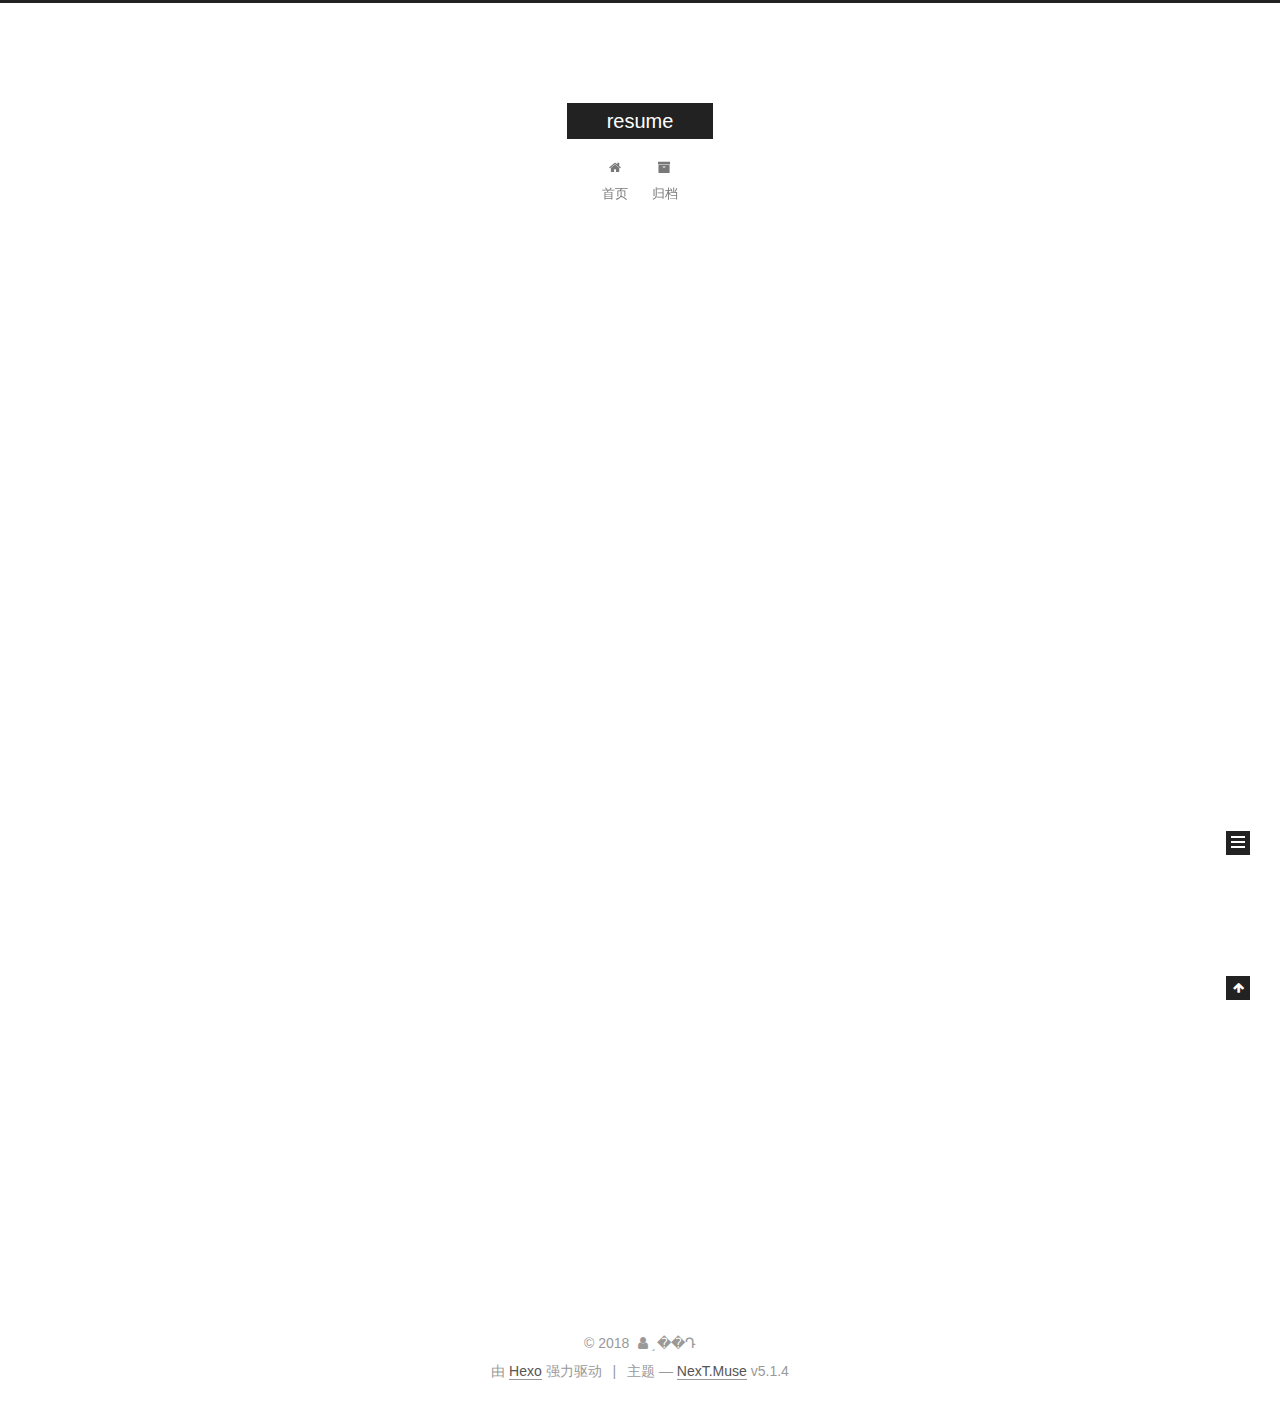
==== commit abae175a: "Site updated: 2018-04-01 17:06:06" ====
--- a/index.html
+++ b/index.html
@@ -80,12 +80,12 @@
 
 
 <meta property="og:type" content="website">
-<meta property="og:title" content="֣��Դ�Ĳ���">
+<meta property="og:title" content="resume">
 <meta property="og:url" content="http://yoursite.com/index.html">
-<meta property="og:site_name" content="֣��Դ�Ĳ���">
+<meta property="og:site_name" content="resume">
 <meta property="og:locale" content="zh-Hans">
 <meta name="twitter:card" content="summary">
-<meta name="twitter:title" content="֣��Դ�Ĳ���">
+<meta name="twitter:title" content="resume">
 
 
 
@@ -121,7 +121,7 @@
 
 
 
-  <title>֣��Դ�Ĳ���</title>
+  <title>resume</title>
   
 
 
@@ -152,7 +152,7 @@
     <div class="custom-logo-site-title">
       <a href="/"  class="brand" rel="start">
         <span class="logo-line-before"><i></i></span>
-        <span class="site-title">֣��Դ�Ĳ���</span>
+        <span class="site-title">resume</span>
         <span class="logo-line-after"><i></i></span>
       </a>
     </div>
@@ -238,7 +238,7 @@
     </span>
 
     <span hidden itemprop="publisher" itemscope itemtype="http://schema.org/Organization">
-      <meta itemprop="name" content="֣��Դ�Ĳ���">
+      <meta itemprop="name" content="resume">
     </span>
 
     
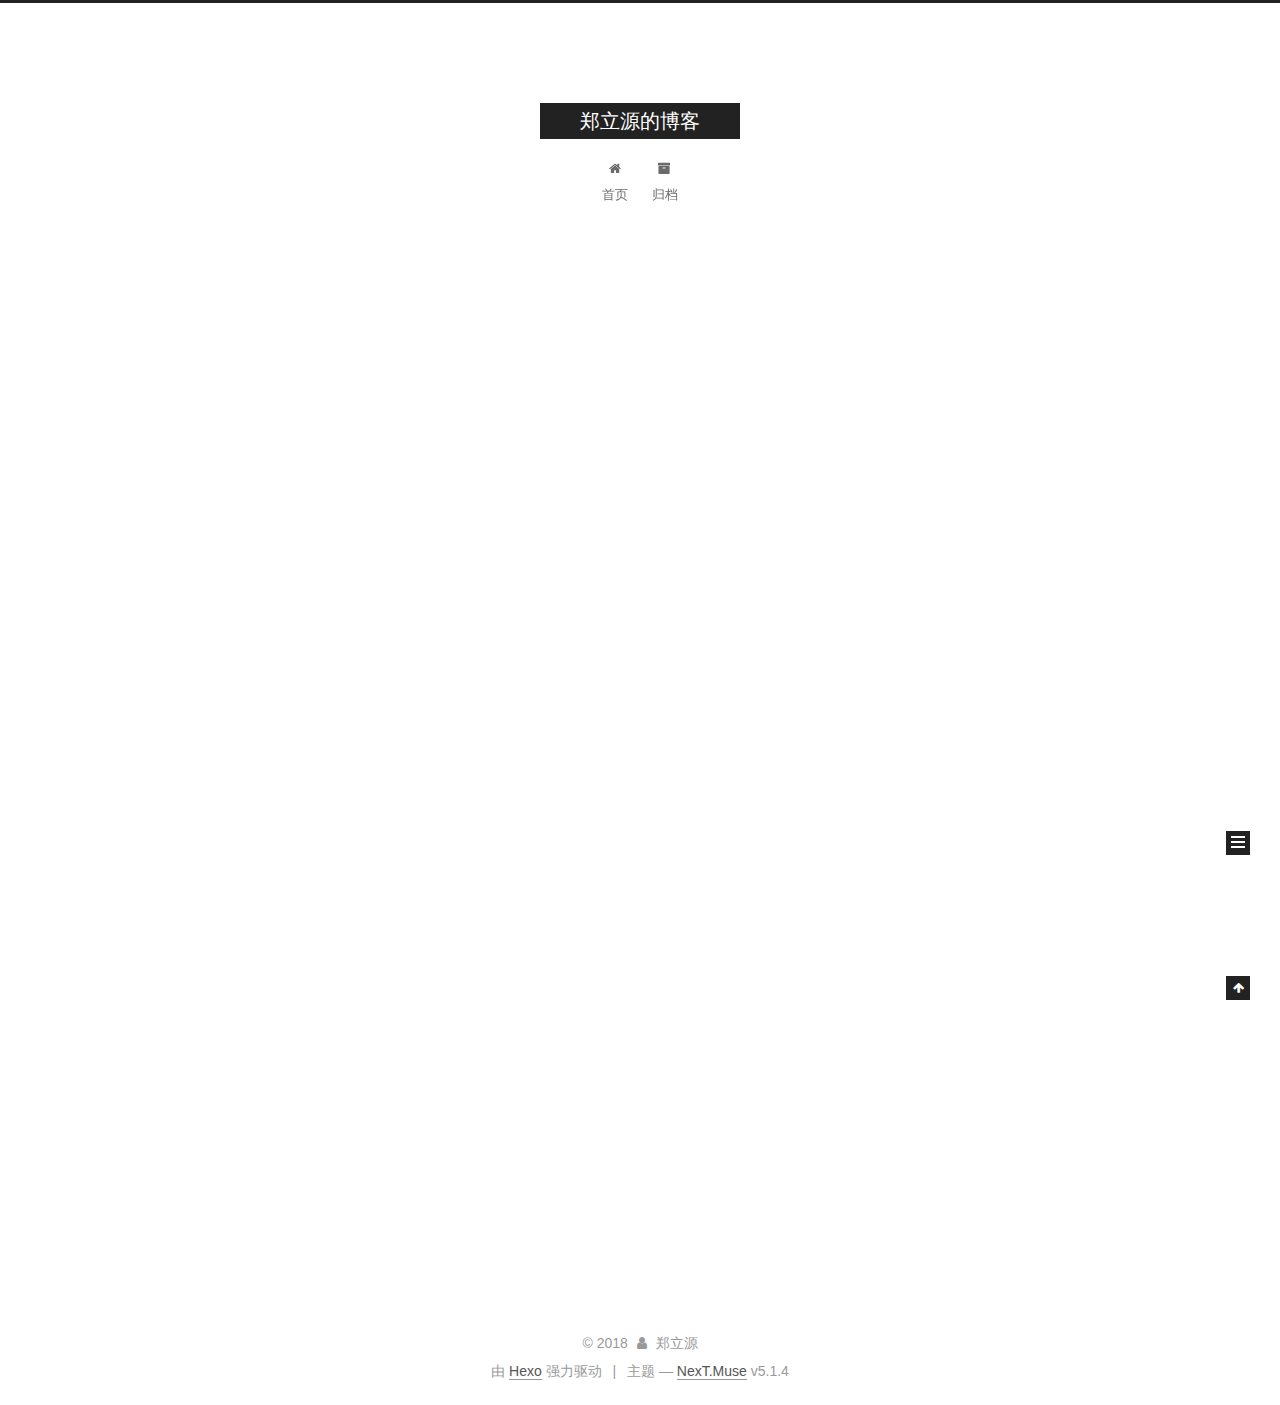
==== commit 4e701ff3: "Site updated: 2018-04-01 17:07:38" ====
--- a/index.html
+++ b/index.html
@@ -80,12 +80,12 @@
 
 
 <meta property="og:type" content="website">
-<meta property="og:title" content="resume">
+<meta property="og:title" content="郑立源的博客">
 <meta property="og:url" content="http://yoursite.com/index.html">
-<meta property="og:site_name" content="resume">
+<meta property="og:site_name" content="郑立源的博客">
 <meta property="og:locale" content="zh-Hans">
 <meta name="twitter:card" content="summary">
-<meta name="twitter:title" content="resume">
+<meta name="twitter:title" content="郑立源的博客">
 
 
 
@@ -121,7 +121,7 @@
 
 
 
-  <title>resume</title>
+  <title>郑立源的博客</title>
   
 
 
@@ -152,7 +152,7 @@
     <div class="custom-logo-site-title">
       <a href="/"  class="brand" rel="start">
         <span class="logo-line-before"><i></i></span>
-        <span class="site-title">resume</span>
+        <span class="site-title">郑立源的博客</span>
         <span class="logo-line-after"><i></i></span>
       </a>
     </div>
@@ -232,13 +232,13 @@
     <link itemprop="mainEntityOfPage" href="http://yoursite.com/2018/04/01/hello-world/">
 
     <span hidden itemprop="author" itemscope itemtype="http://schema.org/Person">
-      <meta itemprop="name" content="֣��Դ">
+      <meta itemprop="name" content="郑立源">
       <meta itemprop="description" content="">
       <meta itemprop="image" content="/images/avatar.gif">
     </span>
 
     <span hidden itemprop="publisher" itemscope itemtype="http://schema.org/Organization">
-      <meta itemprop="name" content="resume">
+      <meta itemprop="name" content="郑立源的博客">
     </span>
 
     
@@ -379,7 +379,7 @@
         <div class="site-overview">
           <div class="site-author motion-element" itemprop="author" itemscope itemtype="http://schema.org/Person">
             
-              <p class="site-author-name" itemprop="name">֣��Դ</p>
+              <p class="site-author-name" itemprop="name">郑立源</p>
               <p class="site-description motion-element" itemprop="description"></p>
           </div>
 
@@ -435,7 +435,7 @@
   <span class="with-love">
     <i class="fa fa-user"></i>
   </span>
-  <span class="author" itemprop="copyrightHolder">֣��Դ</span>
+  <span class="author" itemprop="copyrightHolder">郑立源</span>
 
   
 </div>
